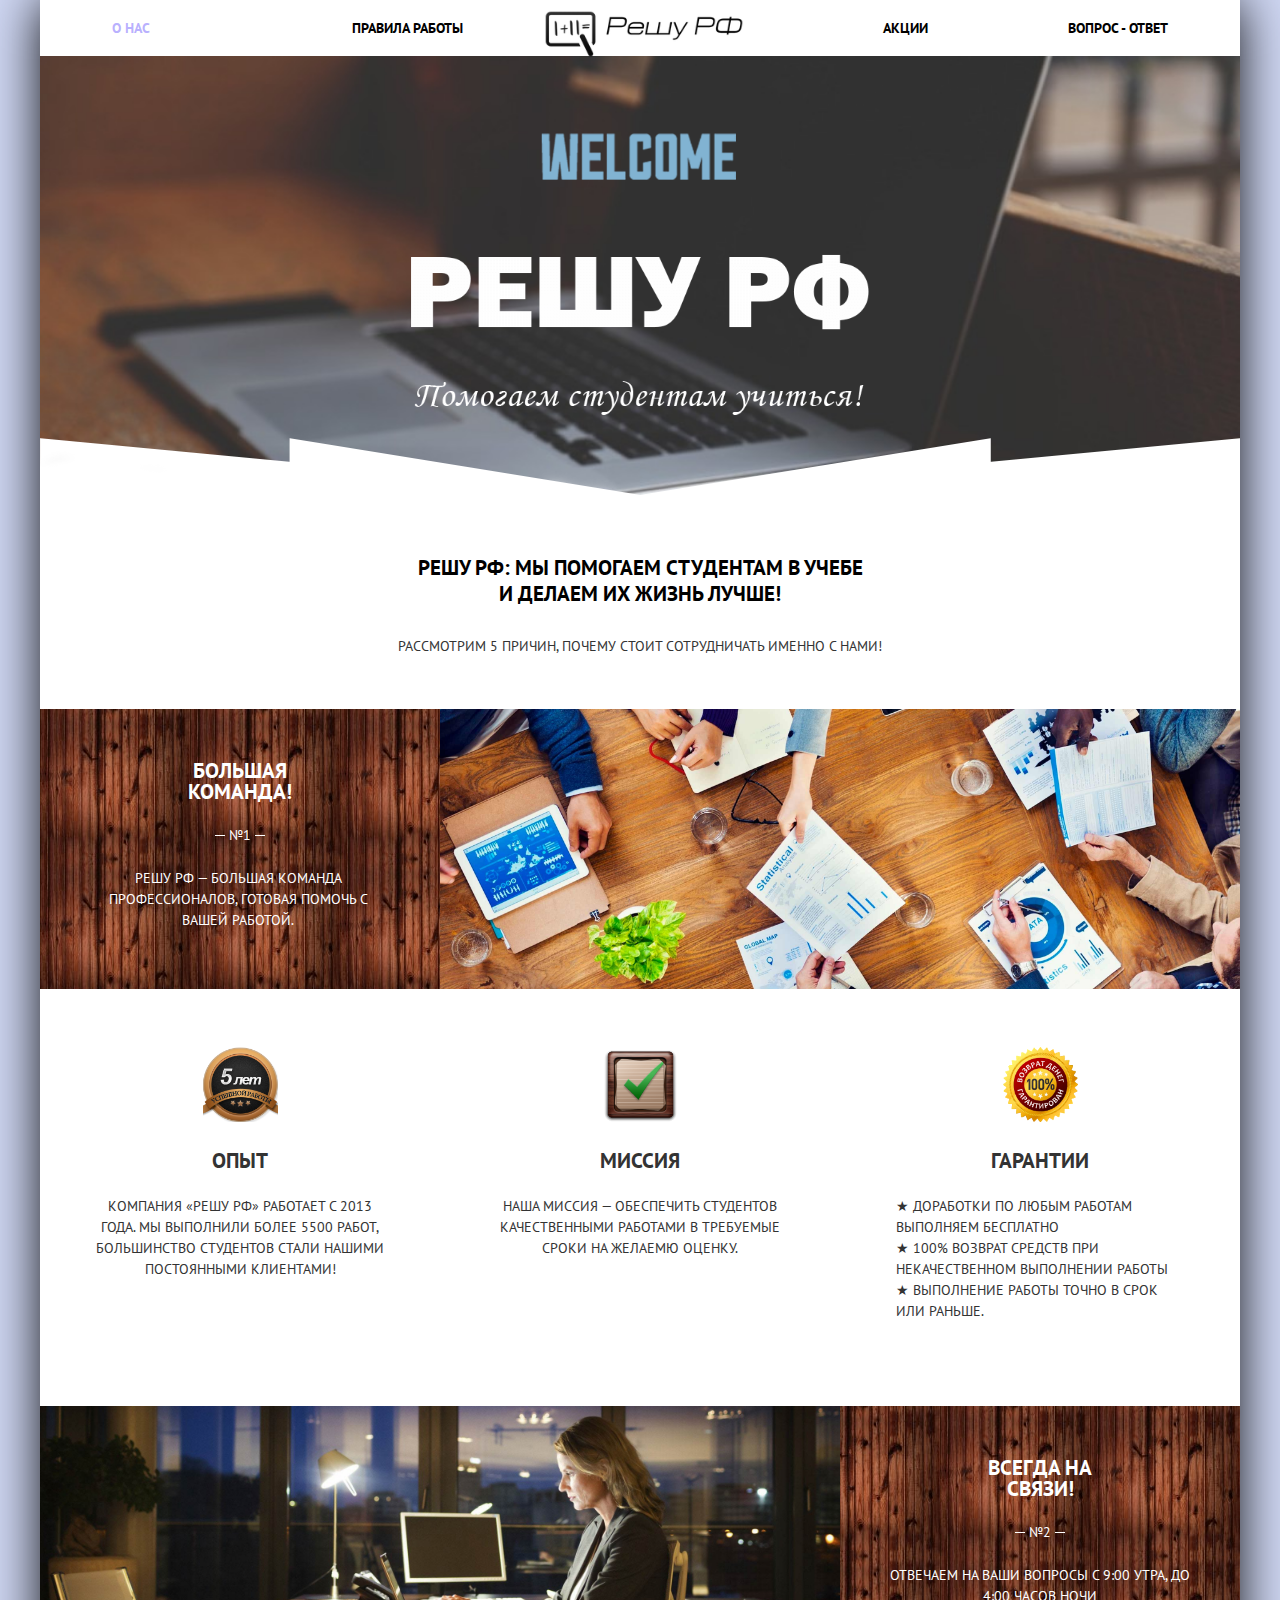
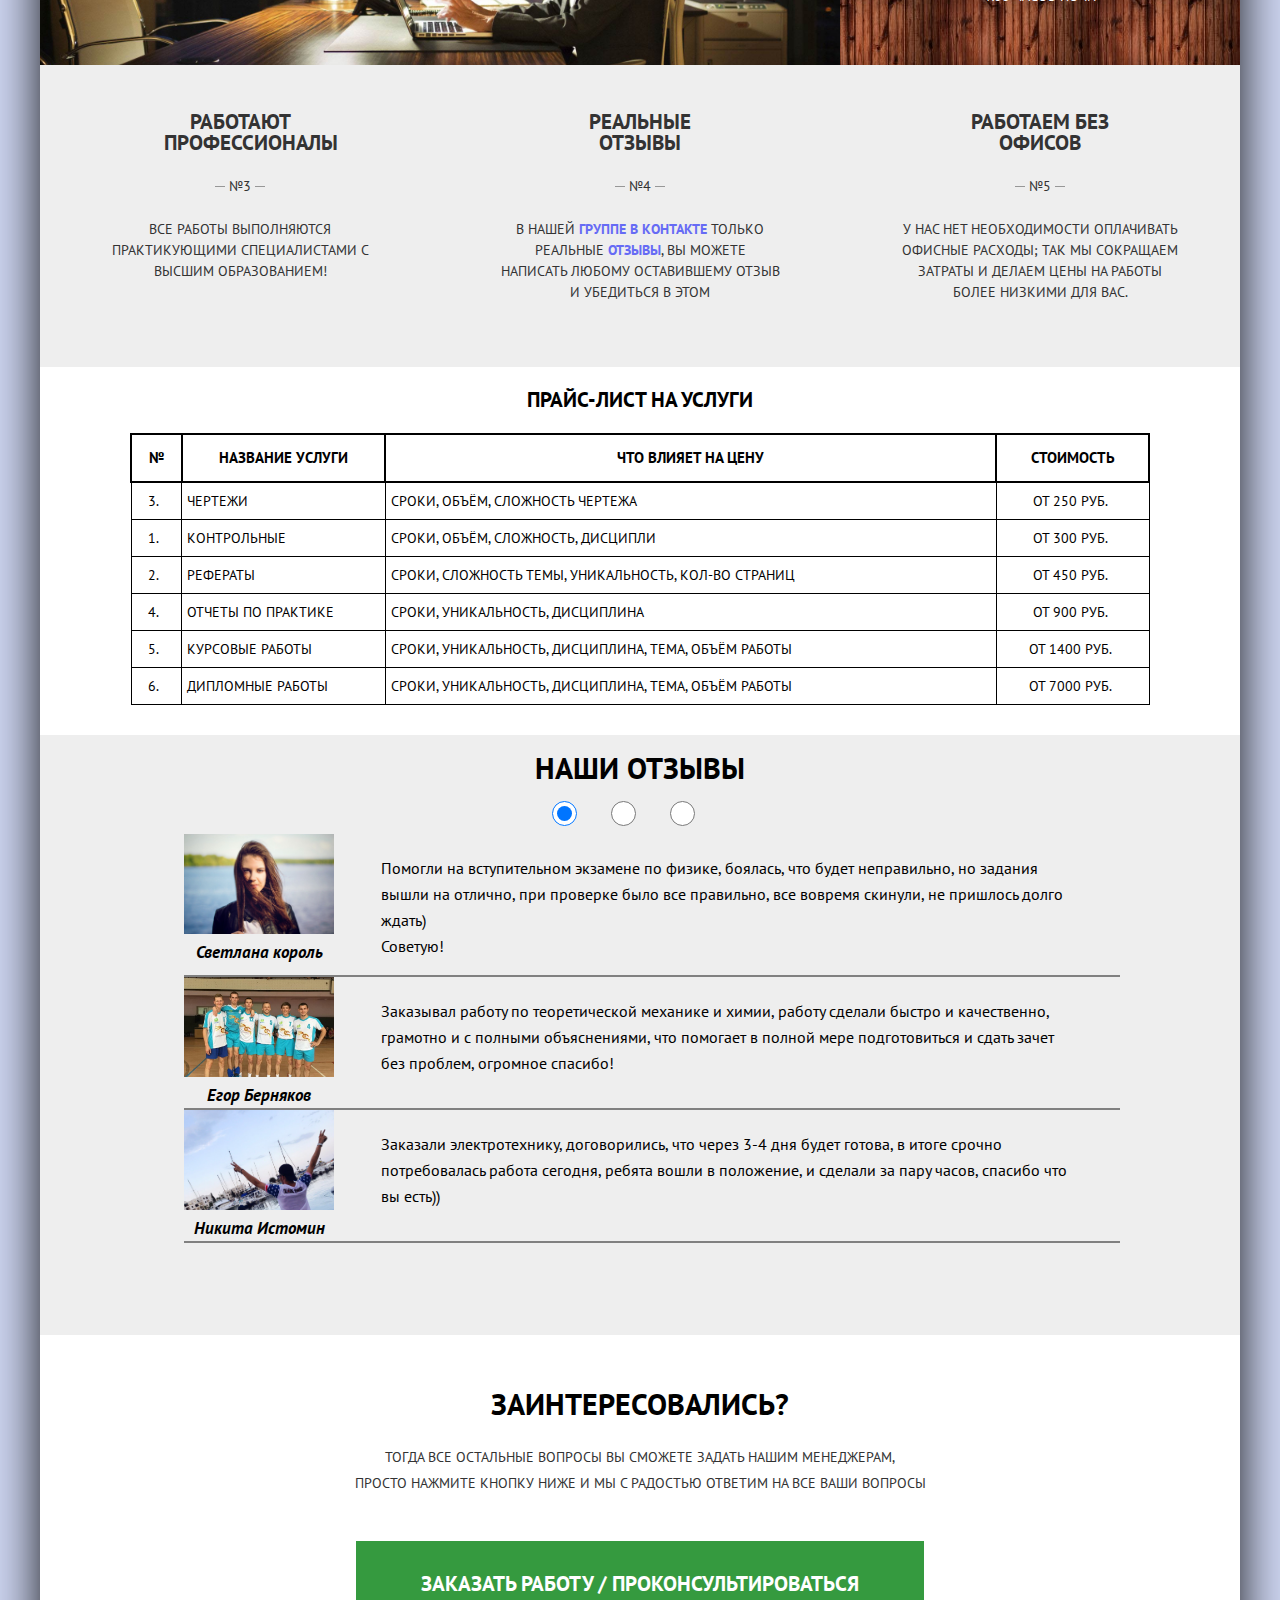
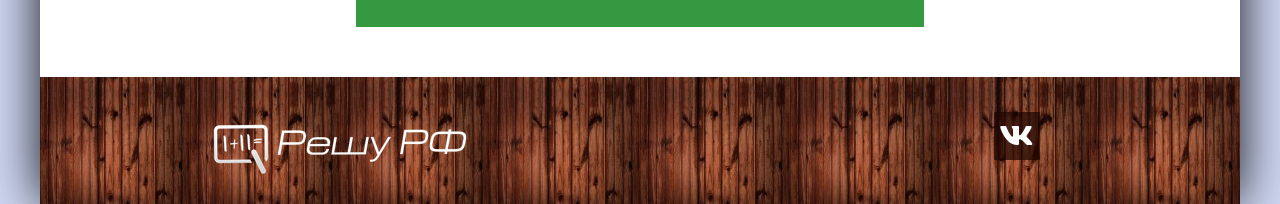
==== index.html @ e9c898ef "reshurf" ====
<!DOCTYPE html>
<html lang="ru">
  <head>
    <meta charset="utf-8">
    <meta property = "og:image" content = "img/logo-site.jpg">
   	<meta property="og:image:width" content="55">
	<meta property="og:image:height" content="50">
    <title>Решу РФ</title>
    <link href="https://fonts.googleapis.com/css?family=PT+Sans:400,700&amp;subset=cyrillic" rel="stylesheet">
    <link rel="stylesheet" href="css/normalize.css">
    <link rel="stylesheet" href="css/style_min.css">
  </head>
  <body>
    <div class="container">
      <header class="main-header">
        <nav class="main-nav">
          <ul class="site-nav">
            <li><a class="actived">О нас</a></li>
            <li><a href="rules.html">Правила работы</a></li>
            <li><a href="stock.html">Акции</a></li>
            <li><a href="faq.html">Вопрос - ответ</a></li>
          </ul>
          <div class="main-header-logo">
            <a>
              <img src="img/logo-header.png" width="200" height="150" alt="Логотип «Решу РФ»">
            </a>
          </div>
        </nav>
      </header>
      <main>
        <section class="reshu">
          <img src="img/welcome.png" width="458" height="350" alt="ReshuRF" >
        </section>
        <h1>Решу РФ: мы помогаем студентам в учебе<br>
           и делаем их жизнь лучше!</h1>
        <p class="reasons">Рассмотрим 5 причин, почему стоит сотрудничать именно с нами!</p>
        <section class='reason-reshu'>
          <h2 class="visually-hidden">Факты о Седоне</h2>
          <ul class="reason-list">
            <li class="reason-image">
              <div class="reason-blue reason-blue-one">
                <h3>Большая команда!</h3>
                <div class="reason-item-number reason-white-number">
                  <p>№1</p>
                </div>
                <p>Решу РФ &#8212; большая команда профессионалов, готовая помочь с Вашей работой.</p>
              </div>
              <div class="reason-one-image">
              </div>
            </li>
            <li class="reason-image">
              <div class="reason-two-image">
              </div>
              <div class="reason-blue reason-blue-two">
                <h3>Всегда на связи!</h3>
                <div class="reason-item-number reason-white-number">
                  <p>№2</p>
                </div>
                <p>Отвечаем на ваши вопросы с 9:00 утра, до 4:00 часов ночи</p>
              </div>
            </li>
            <li class="reason-item">
              <h3>Работают профессионалы</h3>
              <div class="reason-item-number">
                <p>№3</p>
              </div>
              <p>Все работы выполняются практикующими специалистами с высшим образованием!</p>
            </li>
            <li class="reason-item">
              <h3>Реальные отзывы</h3>
              <div class="reason-item-number">
                <p>№4</p>
              </div>
              <p>В нашей <a class="reason-for-vk" href="https://vk.com/reshu_rf" target="_blank">группе в контакте</a> только реальные <a class="reason-for-vk" href="https://vk.com/topic-90229552_32542431?offset=80" target="_blank">отзывы</a>, вы можете написать любому оставившему отзыв и убедиться в этом</p>
            </li>
            <li class="reason-item">
              <h3>Работаем без офисов</h3>
              <div class="reason-item-number">
                <p>№5</p>
              </div>
              <p>У нас нет необходимости оплачивать офисные расходы; так мы сокращаем затраты и делаем цены на работы более низкими для вас.</p>
            </li>
            <li class="features-item">
              <ul class="features-list">
                <li class="feature-item reshu-experience">
                  <h3>Опыт</h3>
                  <p>Компания «Решу РФ» работает с 2013 года. Мы выполнили более 5500 работ, большинство студентов стали нашими постоянными клиентами!</p>
                </li>
                <li class="feature-item reshu-mission">
                  <h3>Миссия</h3>
                  <p>Наша миссия &#8212; обеспечить студентов качественными работами в требуемые сроки на желаемю оценку.</p>
                </li>
                <li class="feature-item reshu-safeguard">
                  <h3>Гарантии</h3>
                  <p>★ Доработки по любым работам выполняем бесплатно<br>
                     ★ 100% возврат средств при некачественном выполнении работы<br>
                     ★ Выполнение работы точно в срок или раньше.<br>
                 </p>
                </li>
              </ul>
            </li>
          </ul>
        </section>
        <section class="price">
          <h2 class="price-title">Прайс-лист на услуги</h2>
        <table class="price-list">
          <tr>
            <th class="price-number">№</th>
            <th class="price-name">Название услуги</th>
            <th class="price-master">Что влияет на цену</th>
            <th class="price-cost">Стоимость</th>
          </tr>
          <tr>
            <td class="price-number">3.</td>
            <td class="price-name">Чертежи</td>
            <td class="price-master">Сроки, объём, сложность чертежа</td>
            <td class="price-cost">от 250 руб.</td>
          </tr>
          <tr>
            <td class="price-number">1.</td>
            <td class="price-name">Контрольные</td>
            <td class="price-master">Сроки, объём, сложность, дисципли</td>
            <td class="price-cost">от 300 руб.</td>
          </tr>
          <tr>
            <td class="price-number">2.</td>
            <td class="price-name">Рефераты</td>
            <td class="price-master">Сроки, сложность темы, уникальность, кол-во страниц</td>
            <td class="price-cost">от 450 руб.</td>
          </tr>
          <tr>
            <td class="price-number">4.</td>
            <td class="price-name">Отчеты по практике</td>
            <td class="price-master">Сроки, уникальность, дисциплина</td>
            <td class="price-cost">от 900 руб.</td>
          </tr>
          <tr>
            <td class="price-number">5.</td>
            <td class="price-name">Курсовые работы</td>
            <td class="price-master">Сроки, уникальность, дисциплина, тема, объём работы</td>
            <td class="price-cost">от 1400 руб.</td>
          </tr>
          <tr>
            <td class="price-number">6.</td>
            <td class="price-name">Дипломные работы</td>
            <td class="price-master">Сроки, уникальность, дисциплина, тема, объём работы</td>
            <td class="price-cost">от 7000 руб.</td>
          </tr>
        </table>  
        </section>
        <section class="comments">
          <h2>Наши отзывы</h2>
          <div class="comments-container">
            <input type="radio" name="slide-comments" id="first-comment" value="" checked>
            <input type="radio" name="slide-comments" id="second-comment" value="">
            <input type="radio" name="slide-comments" id="therd-comment" value="">
            <div class="comments-slide first-comment" >
              <div class="comments-row">
                <div class="comments-photo">
                  <div class="photo svetlana-photo"></div>
                  <p>Светлана король</p>
                </div>
                <div class="comments-text">
                  <p>Помогли на вступительном экзамене по физике, боялась, что будет неправильно, но задания вышли на отлично, при проверке было все правильно, все вовремя скинули, не пришлось долго ждать) <br>
                  Советую!
                  </p>
                </div>
              </div>
              <div class="comments-row">
                <div class="comments-photo">
                  <div class="photo bernyakov-photo"></div>
                  <p>Егор Берняков</p>
                </div>
                <div class="comments-text">
                  <p>Заказывал работу по теоретической механике и химии, работу сделали быстро и качественно, грамотно и с полными объяснениями, что помогает в полной мере подготовиться и сдать зачет без проблем, огромное спасибо!
                  </p>
                </div>
              </div>
              <div class="comments-row">
                <div class="comments-photo">
                  <div class="photo istomin-photo"></div>
                  <p>Никита Истомин</p>
                </div>
                <div class="comments-text">
                  <p>Заказали электротехнику, договорились, что через 3-4 дня будет готова, в итоге срочно потребовалась работа сегодня, ребята вошли в положение, и сделали за пару часов, спасибо что вы есть))</p>
                </div>
              </div>
            </div>

            <div class="comments-slide second-comment" >
              <div class="comments-row">
                <div class="comments-photo">
                  <div class="photo makedonskaya-photo"></div>
                  <p>Анастасия Македонская</p>
                </div>
                <div class="comments-text">
                  <p>Заказывала контрольную по интегралам. Сделали всё правильно. Работу выполнят отлично!</p>
                </div>
              </div>
              <div class="comments-row">
                <div class="comments-photo">
                  <div class="photo muhin-photo"></div>
                  <p>Леонид Мухин</p>
                </div>
                <div class="comments-text">
                  <p>Очень помогли с сессией и онлайн экзаменами, на следущей сессии снова обращусь, ребята вы лучшие😉</p>
                </div>
              </div>
              <div class="comments-row">
                <div class="comments-photo">
                  <div class="photo kotov-photo"></div>
                  <p>Паша Котов</p>
                </div>
                <div class="comments-text">
                  <p>Заказывал кучу контрольных по разным дисциплинам, все отлично, по срокам уложились, правда в одной из работ была одна не точность, но сразу после обращения была исправлена! Спасибо большое ребятам! Скоро к вам с новой порцией к/р😊
                  </p>
                </div>
              </div>
            </div>
          
            <div class="comments-slide therd-comment" >
              <div class="comments-row">
                <div class="comments-photo">
                  <div class="photo bazenova-photo"></div>
                  <p>Катерина Баженова</p>
                </div>
                <div class="comments-text">
                  <p>Заказывала работы несколько раз, всегда отвечали быстро, все объясняли. Работы выполнены качественно, быстро, если были какие-то мелкие недочеты, то быстро все исправляли! Буду обращаться еще!</p>
                </div>
              </div>
              <div class="comments-row">
                <div class="comments-photo">
                  <div class="photo konovskoy-photo"></div>
                  <p>Иван Коновской</p>
                </div>
                <div class="comments-text">
                  <p>Заказывал работы по органической химии и теоритической механике, сделали всё быстро и качественно. Сдал без проблем. По химии работу сделали даже быстрее срока за что отдельное спасибо) Сейчас снова обращаюсь сюда)</p>
                </div>
              </div>
              <div class="comments-row">
                <div class="comments-photo">
                  <div class="photo semenenko-photo"></div>
                  <p>Анатолий Семененко</p>
                </div>
                <div class="comments-text">
                  <p>Ни один раз заказывали работы, сроки выполнения и качество работ на высоте!</p>
                </div>
             </div>
            </div>
          </div>
        </section>
        <section class="booking">
          <h2 class="visually-hidden">Задать вопрос менеджеру</h2>
          <h3>Заинтересовались?</h3>
          <p>Тогда все остальные вопросы вы сможете задать нашим менеджерам,<br>
           Просто нажмите кнопку ниже и мы с радостью ответим на все Ваши вопросы</p>
           <div class="booking-button">
            <a href="https://vk.com/im?media=&sel=277939714" class="button button-write-admin" type="button" name="button-visible-form" target="_blank">Заказать работу / Проконсультироваться</a>
           </div>
        </section>
      </main>
      <footer class="main-footer">
        <div class="logo-reshu">
          <a href="#">
              <img src="img/logo-footer.png">
          </a>
        </div>
        <div class="footer-social">
          <div class="social-icon">
            <ul class="social-list">
              <li>
                <a class="social-button" href="https://vk.com/reshu_rf" target="_blank"><span class="visually-hidden">Twitter</span> <svg xmlns="http://www.w3.org/2000/svg" width="34" height="19" viewBox="0 0 34 19" class=""><path fill="#FFF" fill-rule="evenodd" d="M31.5584982,1.28655527 C31.7808894,0.544942969 31.5584984,0 30.500061,0 L27.000061,0 C26.1101263,0 25.6998536,0.470750876 25.4773391,0.989848628 C25.4773391,0.989848628 23.6974695,5.32823432 21.1760494,8.14629935 C20.3603068,8.96204202 19.9894697,9.2215909 19.5445024,9.2215909 C19.3220495,9.2215909 18.9883086,8.96204202 18.9883086,8.22049144 L18.9883086,1.28655527 C18.9883086,0.396620508 18.7417351,0 18.000061,0 L12.500061,0 C11.943929,0 11.6094667,0.413039057 11.6094667,0.804491844 C11.6094667,1.64813371 12.8701151,1.84268735 13.000061,4.21584672 L13.000061,9.36997508 C13.000061,10.5 12.7959847,10.7048772 12.3510173,10.7048772 C11.1644994,10.7048772 8.27829116,6.34711025 6.56650306,1.36068564 C6.23103383,0.391497427 5.89456337,0 5.00006104,0 L1.50006104,0 C0.500061035,0 0.300048828,0.470750876 0.300048828,0.989848628 C0.300048828,1.91687944 1.48662852,6.514814 5.82495248,12.5959115 C8.71714788,16.7488169 12.7920612,19 16.500061,19 C18.7248362,19 19.000061,18.5 19.000061,17.6387517 L19.000061,14.5 C19.000061,13.5 19.2108231,13.3004277 19.9153394,13.3004277 C20.4344371,13.3004277 21.3243719,13.5599766 23.4008863,15.5622989 C25.773984,17.9353966 26.1652206,19 27.500061,19 L31.000061,19 C32.000061,19 32.500061,18.5 32.2116188,17.513278 C31.8959765,16.5298527 30.7629505,15.1030336 29.259531,13.4116541 C28.4437266,12.447589 27.2201126,11.4093935 26.8492755,10.8901723 C26.3301778,10.2228138 26.4785003,9.92610716 26.8492755,9.33287904 C26.8492755,9.33287904 31.1135309,3.32591196 31.5584982,1.28655527 Z"/></svg></a>
              </li>
            </ul>
          </div>
        </div>
      </footer>
    </div>
  </body>
</html>
---- css/style_min.css ----
body{margin:0;padding:0;font-family:"PT Sans",Arial,sans-serif;font-size:14px;line-height:26px;font-weight:400;color:#000;text-transform:uppercase;background-color:#cfd7f3}.container{position:relative;max-width:1200px;min-width:768px;margin:0 auto;background-color:#fff;-webkit-box-shadow:0 0 20px -3px #000101;box-shadow:0 0 50px -2px #000101}a{text-decoration:none}img{max-width:100%;height:auto}svg{fill:currentColor}.visually-hidden:not(:focus):not(:active),input[type=checkbox].visually-hidden,input[type=radio].visually-hidden{position:absolute;width:1px;height:1px;margin:-1px;border:0;padding:0;white-space:nowrap;-webkit-clip-path:inset(100%);clip-path:inset(100%);clip:rect(0 0 0 0);overflow:hidden}.button{font:inherit;text-align:center;color:#fff;font-weight:700;text-transform:uppercase;cursor:pointer;border:0}.stock-buttons{padding:0;margin:0 auto;width:150px}.button-conditions{width:100%;padding:5px 0;margin:0 auto 10px;background-color:#766357}.button-conditions:hover{background-color:#604e43}.button-conditions:active{background-color:#503e33;color:rgba(255,255,255,.3)}.conditions-stock{width:100%;min-height:200px;-webkit-transform-origin:0% 0%;-ms-transform-origin:0% 0%;transform-origin:0% 0%;-webkit-transition:-webkit-transform .5s;-o-transition:transform .5s;transition:transform .5s;transition:transform .5s,-webkit-transform .5s}.hidden-conditions{-webkit-transform:rotateX(90deg);transform:rotateX(90deg)}.button-find,.button-write-admin{width:458px;height:58px;font-size:21px;line-height:26px;background-color:#81b3d2}.button-write-admin{position:absolute;bottom:0;left:0;right:0;margin:0 auto;background-color:#359a3f;width:100%;height:100%;padding:30px;-webkit-box-sizing:border-box;box-sizing:border-box}.button-write-admin:hover{background-color:#157b1c}.button-write-admin:active{background-color:#38632c;color:rgba(255,255,255,.3)}.button-booking:hover{background-color:#604e43}.button-booking:active{background-color:#503e33;color:rgba(255,255,255,.3)}.button-find:hover,.button-more:hover{background-color:#669ec0}.button-find:active,.button-more:active{background-color:#5496bd;color:rgba(255,255,255,.3)}.main-nav{position:relative;width:100%;height:56px;font-size:14px;color:#000;line-height:26px;vertical-align:center}.site-nav{display:-webkit-box;display:-ms-flexbox;display:flex;-webkit-box-pack:start;-ms-flex-pack:start;justify-content:flex-start;margin:0;padding:15px 0;list-style:none}.site-nav li{width:20%;margin:0;padding:0}.site-nav li:nth-child(1),.site-nav li:nth-child(2){text-align:left}.site-nav li:nth-child(1){margin-left:6%}.site-nav li:nth-child(2){margin-right:8%}.site-nav li:nth-child(3),.site-nav li:nth-child(4){text-align:right}.main-header-logo{width:210px;height:50px;position:absolute;top:0;left:42%;z-index:1;padding-top:10px}.site-nav a{font-weight:700;color:#000}.site-nav a:hover{color:#81b3d2}.site-nav a:active{color:rgba(0,0,0,.3)}.site-nav .actived{color:rgba(154,142,254,.7)}.reshu,.reshu:after{background-repeat:no-repeat}.reshu{padding-top:77px;padding-bottom:72px;background-color:#8f827f;-webkit-box-sizing:border-box;box-sizing:border-box;background-image:url(../img/bg-reshu5.jpg);background-size:cover;position:relative}.reshu:after{content:"";position:absolute;bottom:0;left:0;width:100%;height:57px;background-image:url(../img/bg-reshu-decor.png);background-size:100% 100%}.reasons,.reshu,h1{text-align:center}h1{margin-top:60px;font-size:21px;font-weight:700;margin-bottom:26px}.reasons{color:#333;margin-bottom:-8px}.reason-list{list-style:none}.features-list,.rating-star,.sorting,.stock-list{list-style:none;margin:0;padding:0}.reason-image,.reason-list{display:-webkit-box;display:-ms-flexbox;display:flex}.reason-list{margin:58px 0 0;padding:0;-ms-flex-wrap:wrap;flex-wrap:wrap}.reason-image{color:#fff;background-color:#81b3d2;background-image:url(../img/bg-reason.jpg);background-repeat:repeat;width:100%;min-height:258px}.reason-item{width:33.333333%;background-color:#eee;padding-top:25px;padding-bottom:50px;-webkit-box-sizing:border-box;box-sizing:border-box}.reason-item-number{position:relative;width:50px;margin:0 auto 20px;padding:0}.reason-item-number p{padding:2px 0;margin:0}.reason-for-vk{font-weight:700;color:#666bf5}.reason-for-vk:hover{color:#00bcf5}.reason-for-vk:active{color:#0236ab}.reason-item-number p::after,.reason-item-number p::before{content:"";position:absolute;top:50%;height:1px;width:10px;background-color:#979797}.reason-item-number p::before{left:0}.reason-item-number p::after{right:0}.reason-white-number p::after,.reason-white-number p::before{background-color:#fff}.reason-item h3{margin-left:31%;margin-right:31%}.reason-item p{margin-left:15%;margin-right:15%}.reason-one-image{background-image:url(../img/special.jpg);background-repeat:no-repeat;background-size:cover;margin:0;padding:0;width:66.66666%}.reason-blue{line-height:21px;text-align:center;width:33.333333%;padding-top:30px;padding-bottom:58px;-webkit-box-sizing:border-box;box-sizing:border-box}.reason-blue-one h3,.reason-blue-two h3{font-size:21px;font-weight:700;margin-left:31%;margin-right:31%}.reason-blue-one p{margin:0 14% 0 13%}.reason-blue-two p{margin:0 12%}.reason-two-image{background-image:url(../img/chat.jpg);background-repeat:no-repeat;background-size:cover;margin:0;padding:0;width:66.666666%}.reason-list li:not(:nth-child(1)){-webkit-box-ordinal-group:3;-ms-flex-order:2;order:2}.reason-list li:nth-child(6){-webkit-box-ordinal-group:2;-ms-flex-order:1;order:1}.features-list{display:-webkit-box;display:-ms-flexbox;display:flex}.feature-item{position:relative;width:33.333333%;padding-top:140px;padding-bottom:70px;-webkit-box-sizing:border-box;box-sizing:border-box}.feature-item h3{margin-bottom:25px}.feature-item p{margin-left:14%;margin-right:14%}.reshu-safeguard p{text-align:left}.feature-item::before{content:"";position:absolute;top:58px;left:0;right:0;margin:0 auto;width:75px;height:75px;background-repeat:no-repeat}.feature-item.reshu-experience::before{background-image:url(../img/icon-experience.png);background-size:cover;background-position:top center}.feature-item.reshu-mission::before,.feature-item.reshu-safeguard::before{background-image:url(../img/icon-mission.png);background-size:cover;background-position:top center}.feature-item.reshu-safeguard::before{background-image:url(../img/icon-safeguard.png)}.features-item{width:100%}.features-item,.reason-item{color:#333;text-align:center;line-height:21px}.stock-info p{color:#333;line-height:21px}.features-item h3,.reason-item h3{font-size:21px;font-weight:700}.price{-webkit-box-sizing:border-box;box-sizing:border-box;width:100%;margin:0;padding:0 0 30px}.price-title{text-align:center;margin:0;padding:20px 0}.price-list{margin:0 auto;border-collapse:collapse;width:85%}.price-list th{border:2px solid #000;text-align:center;font-size:15px;padding:10px}.price-list td{border:1px solid #000;padding:5px 10px 5px 5px}.price-list .price-number{width:5%;text-align:center}.price-list .price-name{width:20%}.price-list .price-master{width:60%}.price-list .price-cost{width:15%;text-align:center}.comments{padding:0 6%;position:relative;min-height:600px;background-color:#eee}.comments .comments-slide{position:absolute;width:78%;left:12%;display:none}input#coursework:checked~.rules-bg .coursework,input#first-comment:checked~.first-comment,input#online-work:checked~.rules-bg .online-work,input#second-comment:checked~.second-comment,input#slide-all-rules:checked~.rules-bg .all-rules,input#therd-comment:checked~.therd-comment{display:block}.comments-row{display:-webkit-box;display:-ms-flexbox;display:flex;width:100%;border-bottom:2px solid gray}.comments h2{text-align:center;font-size:30px;margin:0;padding:20px 0}.comments input{text-align:center;width:25px;height:25px;margin-right:30px;background-color:#00f}.comments-container{padding:0 440px}.comments-photo{width:150px}.comments .photo{width:150px;height:100px;background-size:contain;background-repeat:no-repeat}.svetlana-photo{background-image:url(../img/ava_svetlana.jpg)}.comments .bernyakov-photo{background-image:url(../img/ava_bernyakov.jpg);background-size:cover}.comments .istomin-photo{background-image:url(../img/ava_istomin.jpg);background-size:cover}.comments .muhin-photo{background-image:url(../img/ava_muhin.jpg);background-size:cover}.comments .makedonskaya-photo{background-image:url(../img/ava_makedonskaya.jpg)}.comments .kotov-photo{background-image:url(../img/ava_kotov.jpg)}.comments .bazenova-photo{background-image:url(../img/ava_bazenova.jpg);background-size:cover}.comments .konovskoy-photo{background-image:url(../img/ava_konovskoy.jpg);background-size:cover}.comments .semenenko-photo{background-image:url(../img/ava_semenenko.jpg);background-size:cover}.booking h3,.comments-photo p{margin:0;font-weight:700;text-align:center}.comments-photo p{padding-top:5px;font-style:italic;text-transform:none;font-size:17px}.comments-text{padding:5px 5% 0;font-size:16px;text-transform:none}.booking{padding-top:51px;margin-bottom:50px;-webkit-box-sizing:border-box;box-sizing:border-box}.booking-button{position:relative;display:block;margin:0 auto;width:568px;height:86px}.booking h3{font-size:30px;line-height:36px}.booking p{color:#333;text-align:center;margin-top:22px;margin-bottom:45px}.bg-rules{color:#fff;min-height:215px;padding-top:70px;background-color:#414a51;background-image:url(../img/rules.jpg);background-repeat:no-repeat;background-size:100% 160%;-webkit-box-sizing:border-box;box-sizing:border-box}.rules{width:100%;min-height:550px;padding-top:20px;text-align:center}.rules>input{display:none}.rules>input+label{display:inline-block;border-radius:8px;padding:5px 20px;font-size:20px;background:rgba(220,220,220,.8);color:#000;cursor:pointer;position:relative;margin:0 7% 0 auto;-webkit-transition:background .8s ease-out 0s;-o-transition:background .8s ease-out 0s;transition:background .8s ease-out 0s}.rules>input+label:hover{background:rgba(250,250,250,.8);color:#000}.rules>input:checked+label{background:rgba(90,90,90,.8);color:#fff}.rules>input+label:nth-child(6){margin-right:0}.rules-bg{position:relative;width:100%;min-height:550px;padding-top:20px;background-image:url(../img/rules-text-bg.jpg);background-repeat:no-repeat;background-size:cover;background-color:#c9bb8c;margin-top:50px;text-transform:none}.bg-stock h2,.rules-bg>div{text-align:left;font-weight:700;color:#000}.rules-bg>div{position:absolute;padding-left:20px;top:50px;left:0;right:0;bottom:0;display:none;font-size:17px}.bg-stock,.stock-list{-webkit-box-sizing:border-box;box-sizing:border-box}.bg-stock{color:#fff;min-height:215px;padding-top:80px;background-color:#414a51;background-image:url(../img/bg-stock.jpg);background-repeat:no-repeat;background-size:cover}.bg-stock h2{margin:0;padding:0 0 0 5%;font-style:italic;font-size:80px}.stock-list{-ms-flex-wrap:wrap;flex-wrap:wrap}.stock-list li{width:100%;padding:0 6%}.stock-item,.stock-list{display:-webkit-box;display:-ms-flexbox;display:flex}.stock-list>li{border-top:1px solid #e5e5e5;padding-top:25px;padding-bottom:25px;-webkit-box-sizing:border-box;box-sizing:border-box}.stock-list>li:last-child{border-bottom:1px solid #e5e5e5}.stock-image{margin-top:10px;width:160px;height:145px}.stock-info{display:-webkit-box;display:-ms-flexbox;display:flex;-webkit-box-orient:vertical;-webkit-box-direction:normal;-ms-flex-direction:column;flex-direction:column;margin-left:10px;height:auto;-webkit-box-flex:1;-ms-flex-positive:1;flex-grow:1}.stock-info h2{margin:10px 0 0;padding:0;font-style:italic}.stock-info p{margin-top:6px;display:inline-block;vertical-align:middle;text-align:left;font-size:13px}.stock-details{width:43%}.stock-details ol{font-size:13px;text-transform:none;background:#efefef;-webkit-box-shadow:inset 3px 3px 10px #7d8e8f;box-shadow:inset 3px 3px 10px #7d8e8f;padding:0 20px}.conditions-stock li{padding:0}.conditions-stock-hide{display:none}.stock-info{display:inline-block;vertical-align:middle;width:100px;margin-right:14px}.stock-list .img-friend{background-image:url(../img/friends.jpg);background-repeat:no-repeat;background-size:cover}.bg-faq,.stock-list .img-opt,.stock-list .img-repost{background-image:url(../img/opt.jpg);background-repeat:no-repeat;background-size:cover}.bg-faq,.stock-list .img-repost{background-image:url(../img/repost.png)}.bg-faq{color:#fff;min-height:215px;padding-top:80px;background-color:#414a51;background-image:url(../img/faq.jpg);background-size:100% 130%;-webkit-box-sizing:border-box;box-sizing:border-box}.faq{padding:0 10%;min-height:400px}.faq h2{text-align:center;font-size:30px;padding:25px 0}.faq-checkbox,.faq-checkbox+label~div{display:none}.faq-checkbox+label{border-bottom:1px dotted #b9b1fe;padding:0;color:#000;cursor:pointer;display:inline-block}.faq-checkbox:checked+label{color:#7b7e86;border-bottom:0}.faq-checkbox:checked+label+div{display:block;background:#efefef;-webkit-box-shadow:inset 3px 3px 10px #7d8e8f;box-shadow:inset 3px 3px 10px #7d8e8f;padding:10px 0;margin-bottom:20px}.faq-answer{text-transform:none}.faq label:last-of-type{margin-bottom:15px}.faq-answer p{padding:0 2%}.faq-answer a{color:#5515f1;font-style:italic}.faq-answer a:hover{border-bottom:1px dashed #5538ca}.faq-answer dl{padding:0 5%}.main-footer{display:-webkit-box;display:-ms-flexbox;display:flex;background-image:url(../img/bg-reason.jpg);background-repeat:repeat;background-color:#776458;-webkit-box-pack:justify;-ms-flex-pack:justify;justify-content:space-around;height:127px;-webkit-box-sizing:border-box;box-sizing:border-box}.logo-reshu{width:33.3333333%;padding-top:45px;font-size:21px;color:#000;font-weight:700;text-align:center}.footer-social{width:33.333333%;text-align:center;-webkit-box-sizing:border-box;box-sizing:border-box}.footer-social ul,.social-button{display:-webkit-box;display:-ms-flexbox;display:flex}.footer-social ul{margin:0 auto;padding:0;-ms-flex-wrap:wrap;flex-wrap:wrap;-webkit-box-pack:justify;-ms-flex-pack:justify;justify-content:space-between;width:200px}.main-footer .social-list{list-style:none;text-align:center;margin-top:35px;-webkit-box-pack:end;-ms-flex-pack:end;justify-content:flex-end}.social-button{-webkit-box-align:center;-ms-flex-align:center;align-items:center;-webkit-box-pack:center;-ms-flex-pack:center;justify-content:center;width:46px;height:48px;background-color:rgba(28,4,0,.7)}.social-button:focus,.social-button:hover{background-color:#669ec0}.social-button:active{background-color:#5496bd}.social-button:active path{fill:#88b6d1}.social-list a{color:#000}
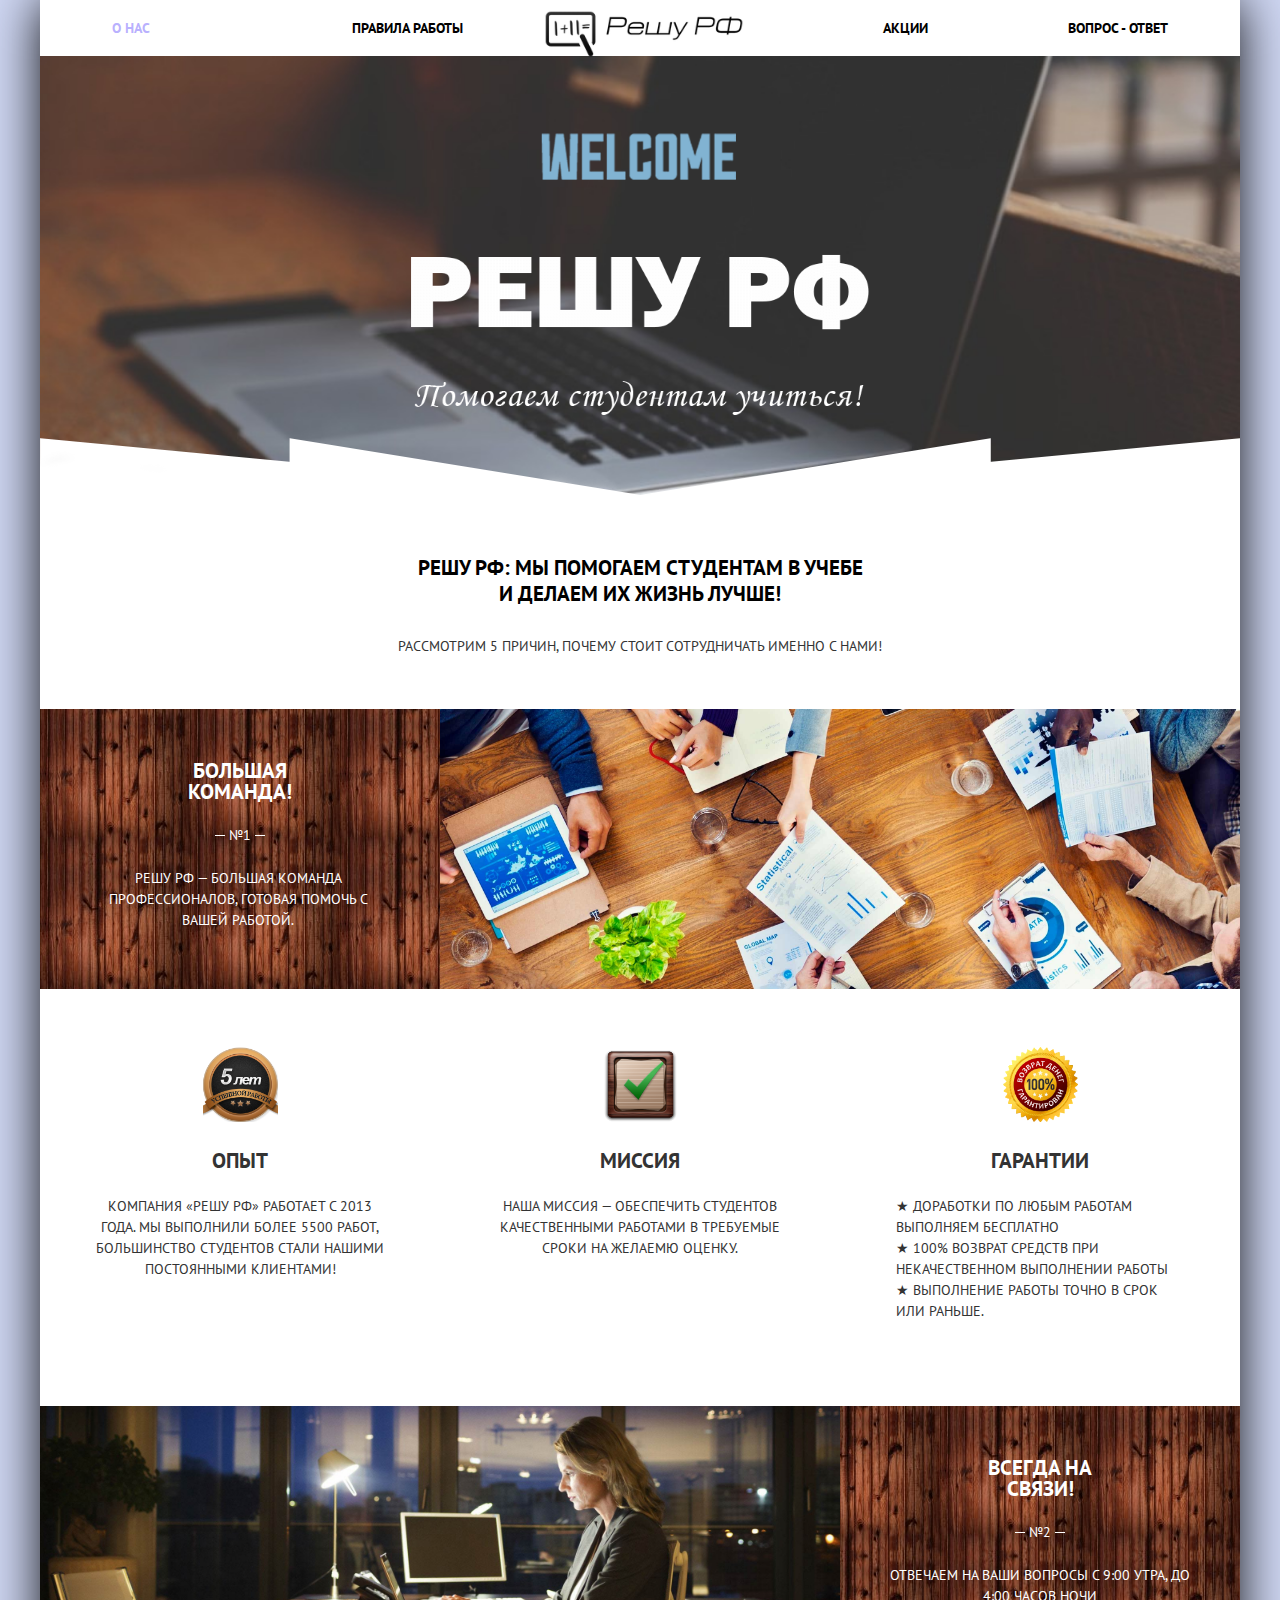
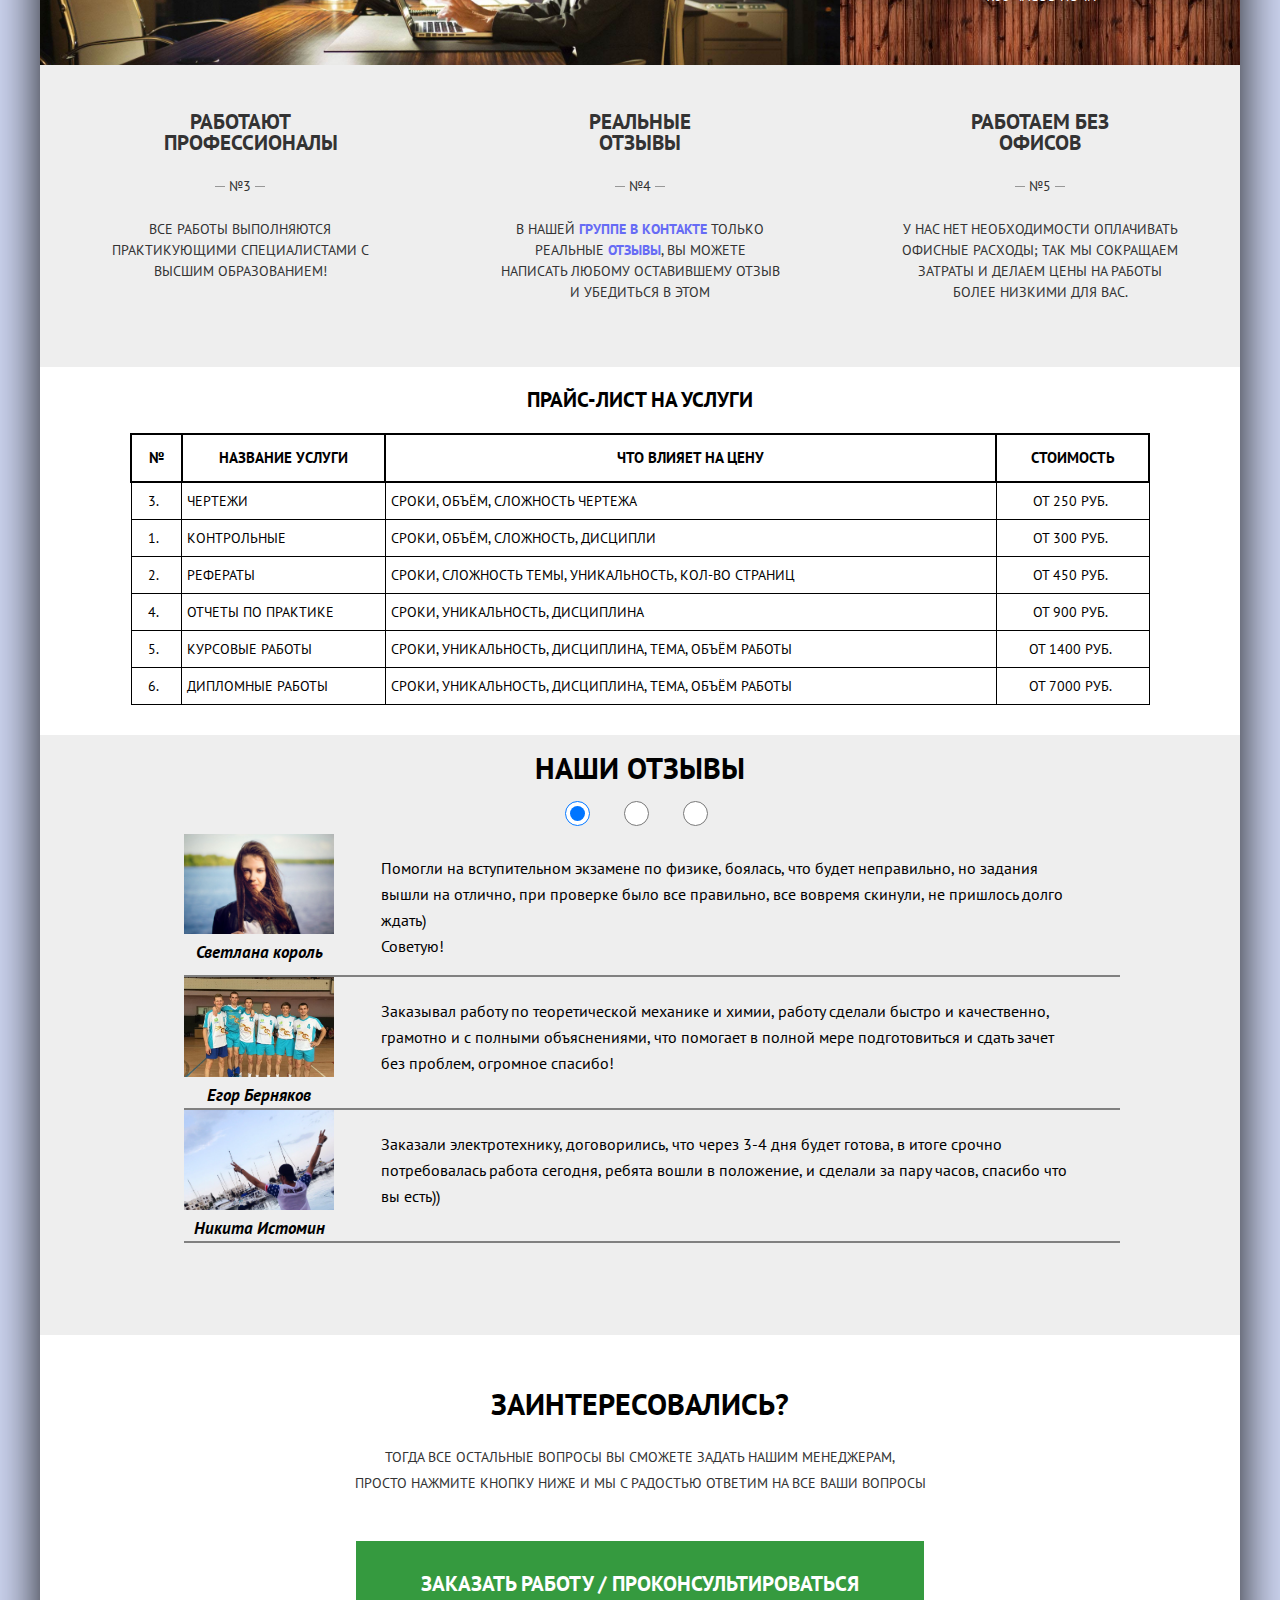
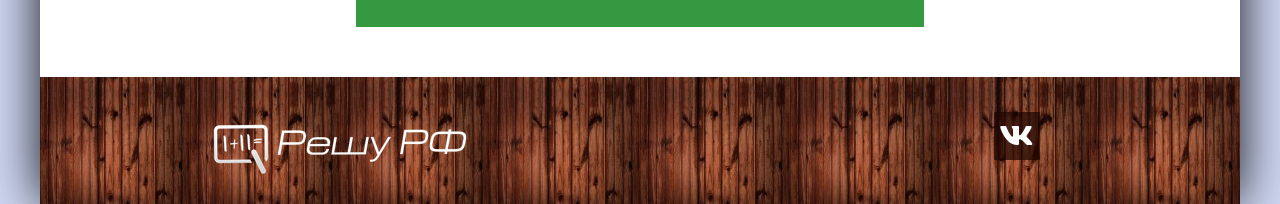
==== commit 7fd63560: "test" ====
--- a/index.html
+++ b/index.html
@@ -8,7 +8,7 @@
     <title>Решу РФ</title>
     <link href="https://fonts.googleapis.com/css?family=PT+Sans:400,700&amp;subset=cyrillic" rel="stylesheet">
     <link rel="stylesheet" href="css/normalize.css">
-    <link rel="stylesheet" href="css/style_min.css">
+    <link rel="stylesheet" href="css/style.css">
   </head>
   <body>
     <div class="container">
--- a/css/style.css
+++ b/css/style.css
@@ -0,0 +1,1116 @@
+
+body {
+  margin: 0;
+  padding: 0;
+  font-family: "PT Sans", Arial, sans-serif;
+  font-size: 14px;
+  line-height: 26px;
+  font-weight: 400;
+  color: #000000;
+  text-transform: uppercase;
+  background-color: #cfd7f3;
+}
+
+.container {
+  position: relative;
+  max-width: 1200px;
+  min-width: 768px;
+  margin: 0 auto;
+  background-color: #ffffff;
+  -webkit-box-shadow: 0 0 20px -3px #000101;
+  box-shadow: 0 0 50px -2px #000101;
+}
+
+a {
+  text-decoration: none;
+}
+
+img {
+  max-width: 100%;
+  height: auto;
+}
+
+svg {
+  fill: currentColor;
+}
+
+.visually-hidden:not(:focus):not(:active),
+input[type="checkbox"].visually-hidden,
+input[type="radio"].visually-hidden {
+  position: absolute;
+  width: 1px;
+  height: 1px;
+  margin: -1px;
+  border: 0;
+  padding: 0;
+  white-space: nowrap;
+  -webkit-clip-path: inset(100%);
+  clip-path: inset(100%);
+  clip: rect(0 0 0 0);
+  overflow: hidden;
+}
+
+
+.button {
+  font: inherit;
+  text-align: center;
+  color: #ffffff;
+  font-weight: bold;
+  text-transform: uppercase;
+  cursor: pointer;
+  border: none;
+}
+
+.stock-buttons {
+  padding: 0;
+  margin: 0 auto;
+  width: 150px;
+}
+
+.button-conditions {
+  width: 100%;
+  padding: 5px 0;
+  margin: 0 auto;
+  margin-bottom: 10px;
+  background-color: #766357;
+}
+
+.button-conditions:hover {
+  background-color: #604e43;
+}
+
+.button-conditions:active {
+  background-color: #503e33;
+  color: rgba(255, 255, 255, 0.3);
+}
+
+.conditions-stock {
+  width: 100%;
+  min-height: 200px;
+  -webkit-transform-origin: 0% 0%;
+      -ms-transform-origin: 0% 0%;
+          transform-origin: 0% 0%;
+  -webkit-transition: -webkit-transform 0.5s;
+  transition: -webkit-transform 0.5s;
+  -o-transition: transform 0.5s;
+  transition: transform 0.5s;
+  transition: transform 0.5s, -webkit-transform 0.5s;
+}
+
+.hidden-conditions {
+  -webkit-transform: rotateX(90deg);
+          transform: rotateX(90deg);
+}
+
+.button-find {
+  width: 458px;
+  height: 58px;
+  font-size: 21px;
+  line-height: 26px;
+  background-color: #81b3d2;
+}
+
+.button-write-admin {
+  position: absolute;
+  bottom: 0;
+  left: 0;
+  right: 0;
+  margin: 0 auto;
+  font-size: 21px;
+  line-height: 26px;
+  background-color: #359a3f;
+  width: 100%;
+  height: 100%;
+  padding: 30px;
+  -webkit-box-sizing: border-box;
+          box-sizing: border-box;
+}
+
+.button-write-admin:hover {
+  background-color: #157b1c
+}
+
+.button-write-admin:active {
+  background-color: #38632c;
+  color: rgba(255, 255, 255, 0.3);
+}
+
+.button-booking:hover {
+  background-color: #604e43;
+}
+
+.button-booking:active {
+  background-color: #503e33;
+  color: rgba(255, 255, 255, 0.3);
+}
+
+.button-find:hover,
+.button-more:hover {
+  background-color: #669ec0;
+}
+
+.button-find:active,
+.button-more:active {
+  background-color: #5496bd;
+  color: rgba(255, 255, 255, 0.3);
+}
+
+.main-nav {
+  position: relative;
+  width: 100%;
+  height: 56px;
+  font-size: 14px;
+  color: #000000;
+  line-height: 26px;
+  vertical-align: center;
+}
+
+.site-nav {
+  display: -webkit-box;
+  display: -ms-flexbox;
+  display: flex;
+  -webkit-box-pack: start;
+  -ms-flex-pack: start;
+  justify-content: flex-start;
+  margin: 0;
+  padding: 15px 0;
+  list-style: none;
+}
+
+.site-nav li {
+  width: 20%;
+  margin: 0;
+  padding: 0;
+}
+
+.site-nav li:nth-child(1),
+.site-nav li:nth-child(2) {
+  text-align: left;
+}
+
+.site-nav li:nth-child(1) {
+  margin-left: 6%;
+}
+
+.site-nav li:nth-child(2) {
+  margin-right: 8%
+}
+
+.site-nav li:nth-child(3),
+.site-nav li:nth-child(4) {
+  text-align: right;
+}
+
+.main-header-logo {
+  width: 210px;
+  height: 50px;
+  position: absolute;
+  top: 0;
+  left: 42%;
+  z-index: 1;
+  padding-top: 10px;
+}
+
+.site-nav a{
+  font-weight: bold;
+  color: rgb(0, 0, 0);
+}
+
+.site-nav a:hover {
+  color: rgb(129, 179, 210);
+}
+
+.site-nav a:active {
+  color: rgba(0, 0, 0, 0.3)
+}
+
+.site-nav .actived {
+  color: rgba(154, 142, 254, 0.7);
+}
+
+.reshu {
+  padding-top: 77px;
+  padding-bottom: 72px;
+  text-align: center;
+  background-color: #8f827f;
+  background-image: url("../img/bg-reshu5.jpg");
+  background-size: cover;
+  background-repeat: no-repeat;
+  position: relative;
+  -webkit-box-sizing: border-box;
+  box-sizing: border-box;
+}
+
+.reshu:after {
+  content: "";
+  position: absolute;
+  bottom: 0;
+  left: 0;
+  width: 100%;
+  height: 57px;
+  background-image: url("../img/bg-reshu-decor.png");
+  background-size: 100% 100%;
+  background-repeat: no-repeat;
+}
+
+h1 {
+  margin-top: 60px;
+  margin-bottom: 26px;
+  font-size: 21px;
+  font-weight: bold;
+  text-align: center;
+}
+
+.reasons {
+  color: rgb(51, 51, 51);
+  text-align: center;
+  margin-bottom: -8px;
+}
+
+
+.reason-list,
+.features-list,
+.sorting,
+.stock-list,
+.rating-star {
+  list-style: none;
+  margin: 0px;
+  padding: 0px;
+}
+
+.reason-list {
+  margin: 0;
+  margin-top: 58px;
+  padding: 0;
+  display: -webkit-box;
+  display: -ms-flexbox;
+  display: flex;
+  -ms-flex-wrap: wrap;
+  flex-wrap: wrap;
+}
+
+.reason-image {
+  display: -webkit-box;
+  display: -ms-flexbox;
+  display: flex;
+  color: #ffffff;
+  background-color: #81b3d2;
+  background-image: url("../img/bg-reason.jpg");
+  background-repeat: repeat;
+  width: 100%;
+  min-height: 258px;
+}
+
+.reason-item {
+  width: 33.333333%;
+  background-color: #eeeeee;
+  padding-top: 25px;
+  padding-bottom: 50px;
+  -webkit-box-sizing: border-box;
+  box-sizing: border-box;
+}
+
+.reason-item-number {
+  position: relative;
+  width: 50px;
+  margin: 0 auto;
+  margin-bottom: 20px;
+  padding: 0;
+}
+
+.reason-item-number p {
+  padding: 2px 0;
+  margin: 0
+}
+
+.reason-for-vk {
+  font-weight: bold;
+  color: #666bf5;
+}
+
+.reason-for-vk:hover {
+  color: #00bcf5;
+}
+
+.reason-for-vk:active {
+  color: #0236ab;
+}
+
+.reason-item-number p::before,
+.reason-item-number p::after {
+  content: "";
+  position: absolute;
+  top: 50%;
+  height: 1px;
+  width: 10px;
+  background-color: #979797;
+}
+
+.reason-item-number p::before {
+  left: 0;
+}
+
+.reason-item-number p::after {
+  right: 0;
+}
+
+.reason-white-number p::before,
+.reason-white-number p::after {
+  background-color: #fff;
+}
+
+.reason-item h3 {
+  margin-left: 31%;
+  margin-right: 31%;
+}
+
+.reason-item p {
+  margin-left: 15%;
+  margin-right: 15%;
+}
+
+.reason-one-image {
+  background-image: url("../img/special.jpg");
+  background-repeat: no-repeat;
+  background-size: cover;
+  margin: 0;
+  padding: 0;
+  width: 66.66666%;
+}
+
+.reason-blue {
+  line-height: 21px;
+  text-align: center;
+  width: 33.333333%;
+  padding-top: 30px;
+  padding-bottom: 58px;
+  -webkit-box-sizing: border-box;
+  box-sizing: border-box;
+}
+
+.reason-blue-one h3 {
+  font-size: 21px;
+  font-weight: bold;
+  margin-left: 31%;
+  margin-right: 31%
+}
+
+.reason-blue-one p {
+  margin: 0;
+  margin-left: 13%;
+  margin-right: 14%;
+}
+
+.reason-blue-two h3 {
+  font-size: 21px;
+  font-weight: bold;
+  margin-left: 31%;
+  margin-right: 31%
+}
+
+.reason-blue-two p {
+  margin: 0;
+  margin-left: 12%;
+  margin-right: 12%;
+}
+
+.reason-two-image {
+  background-image: url("../img/chat.jpg");
+  background-repeat: no-repeat;
+  background-size: cover;
+  margin: 0;
+  padding: 0;
+  width: 66.666666%;
+}
+
+.reason-list li:not(:nth-child(1)) {
+  -webkit-box-ordinal-group: 3;
+  -ms-flex-order: 2;
+  order: 2;
+}
+
+.reason-list li:nth-child(6) {
+  -webkit-box-ordinal-group: 2;
+  -ms-flex-order: 1;
+  order: 1;
+}
+
+.features-list {
+  display: -webkit-box;
+  display: -ms-flexbox;
+  display: flex;
+}
+
+.feature-item {
+  position: relative;
+  width: 33.333333%;
+  padding-top: 140px;
+  padding-bottom: 70px;
+  -webkit-box-sizing: border-box;
+  box-sizing: border-box;
+}
+
+.feature-item h3 {
+  margin-bottom: 25px;
+}
+
+.feature-item p {
+  margin-left: 14%;
+  margin-right: 14%;
+}
+
+.reshu-safeguard p {
+  text-align: left;
+}
+
+.feature-item::before {
+  content: "";
+  position: absolute;
+  top: 58px;
+  left: 0;
+  right: 0;
+  margin: 0 auto;
+  width: 75px;
+  height: 75px;
+  background-repeat: no-repeat;
+}
+
+.feature-item.reshu-experience::before {
+  background-image: url("../img/icon-experience.png");
+  background-size: cover;
+  background-position: top center;
+}
+
+.feature-item.reshu-mission::before {
+  background-image: url("../img/icon-mission.png");
+  background-size: cover;
+  background-position: top center;
+}
+
+.feature-item.reshu-safeguard::before {
+  background-image: url("../img/icon-safeguard.png");
+  background-size: cover;
+  background-position: top center;
+}
+
+.features-item {
+  width: 100%;
+}
+
+.reason-item,
+.features-item,
+.stock-info p {
+  color: rgb(51, 51, 51);
+  text-align: center;
+  line-height: 21px;
+}
+
+.reason-item h3,
+.features-item h3 {
+  font-size: 21px;
+  font-weight: bold;
+}
+
+.price {
+  -webkit-box-sizing: border-box;
+          box-sizing: border-box;
+  width: 100%;
+  margin: 0;
+  padding: 0;
+  padding-bottom: 30px;
+}
+
+.price-title {
+  text-align: center;
+  margin: 0;
+  padding: 20px 0;
+
+}
+
+.price-list {
+  margin: 0 auto;
+  border-collapse: collapse;
+  width: 85%;
+}
+
+.price-list th {
+  border: 2px solid black;
+  text-align: center;
+  font-size: 15px;
+  padding: 10px;
+}
+
+.price-list td {
+  border: 1px solid black;
+  padding: 5px;
+  padding-right: 10px;
+}
+
+.price-list .price-number {
+  width: 5%;
+  text-align: center;
+}
+
+.price-list .price-name {
+  width: 20%;
+}
+
+.price-list .price-master {
+  width: 60%;
+}
+
+.price-list .price-cost {
+  width: 15%;
+  text-align: center;
+}
+
+.comments {
+  padding: 0 6%;
+  position: relative;
+  min-height: 600px;
+  background-color: #eeeeee;
+}
+
+.comments .comments-slide {
+  position: absolute;
+  width: 78%;
+  left: 12%;
+  display: none;
+}
+
+input#first-comment:checked ~ .first-comment {
+  display: block;
+}
+
+input#second-comment:checked ~ .second-comment {
+  display: block;
+}
+
+input#therd-comment:checked ~ .therd-comment {
+  display: block;
+}
+
+.comments-row {
+  display: -webkit-box;
+  display: -ms-flexbox;
+  display: flex;
+  width: 100%;
+  border-bottom: 2px solid gray;
+}
+
+.comments h2 {
+  text-align: center;
+  font-size: 30px;
+  margin: 0;
+  padding: 20px 0;
+}
+
+.comments input {
+  text-align: center;
+  width: 25px;
+  height: 25px;
+  margin-right: 30px;
+  background-color: blue;
+}
+
+.comments-container {
+  width: 150px;
+  margin: 0 auto;
+}
+
+.comments-container input:nth-child(3) {
+  margin-right: 0;
+}
+.comments-photo {
+  width: 150px;
+}
+
+.comments .photo {
+  width: 150px;
+  height: 100px;
+  background-size: contain;
+  background-repeat: no-repeat;
+}
+
+.svetlana-photo {
+  background-image: url("../img/ava_svetlana.jpg");
+}
+
+.comments .bernyakov-photo {
+  background-image: url("../img/ava_bernyakov.jpg");
+  background-size: cover;
+}
+
+.comments .istomin-photo {
+  background-image: url("../img/ava_istomin.jpg");
+  background-size: cover;
+}
+
+.comments .muhin-photo {
+  background-image: url("../img/ava_muhin.jpg");
+  background-size: cover;
+}
+
+.comments .makedonskaya-photo {
+  background-image: url("../img/ava_makedonskaya.jpg");
+}
+
+.comments .kotov-photo {
+  background-image: url("../img/ava_kotov.jpg");
+}
+
+.comments .bazenova-photo {
+  background-image: url("../img/ava_bazenova.jpg");
+  background-size: cover;
+}
+
+.comments .konovskoy-photo {
+  background-image: url("../img/ava_konovskoy.jpg");
+  background-size: cover;
+}
+
+.comments .semenenko-photo {
+  background-image: url("../img/ava_semenenko.jpg");
+  background-size: cover;
+}
+
+.comments-photo p {
+  margin: 0;
+  padding-top: 5px;
+  text-align: center;
+  font-size: 17px;
+  font-style: italic;
+  font-weight: bold;
+  text-transform: none;
+}
+
+.comments-text {
+  padding: 5px 5% 0 5%;
+  font-size: 16px;
+  text-transform: none;
+}
+
+.booking {
+  padding-top: 51px;
+  margin-bottom: 50px;
+  -webkit-box-sizing: border-box;
+  box-sizing: border-box;
+}
+
+.booking-button {
+  position: relative;
+  display: block;
+  margin: 0 auto;
+  width: 568px;
+  height: 86px;
+}
+
+.booking h3 {
+  margin: 0px;
+  font-size: 30px;
+  font-weight: bold;
+  line-height: 36px;
+  text-align: center;
+}
+
+.booking p {
+  color: rgb(51, 51, 51);
+  text-align: center;
+  margin-top: 22px;
+  margin-bottom: 45px;
+}
+
+.bg-rules {
+  color: #ffffff;
+  min-height: 215px;
+  padding-top: 70px;
+  background-color: #414a51;
+  background-image: url("../img/rules.jpg");
+  background-repeat: no-repeat;
+  background-size: 100% 160%;
+  -webkit-box-sizing: border-box;
+          box-sizing: border-box;
+}
+
+.rules {
+  width: 100%;
+  min-height: 550px;
+  padding-top: 20px;
+  text-align: center;
+}
+
+.rules > input {
+  display: none;
+}
+
+.rules > input + label {
+  display: inline-block;
+  border-radius: 8px;
+  padding: 5px 20px;
+  font-size: 20px;
+  background: rgba(220, 220, 220, 0.8);
+  color: #000000;
+  cursor: pointer;
+  position: relative;
+  margin: 0 auto;
+  margin-right: 7%;
+  -webkit-transition: background 0.8s ease-out 0s;
+  -o-transition: background 0.8s ease-out 0s;
+  transition: background 0.8s ease-out 0s;
+}
+
+.rules > input + label:hover {
+  background: rgba(250, 250, 250, 0.8);
+  color: #000000;
+}
+
+.rules > input:checked + label {
+  background: rgba(90, 90, 90, 0.8);
+  color: #ffffff;
+}
+
+.rules > input + label:nth-child(6) {
+  margin-right: 0;
+}
+
+.rules-bg {
+  position: relative;
+  width: 100%;
+  min-height: 550px;
+  padding-top: 20px;
+  background-image: url("../img/rules-text-bg.jpg");
+  background-repeat: no-repeat;
+  background-size: cover;
+  background-color: #c9bb8c;
+  margin-top: 50px;
+  text-transform: none;
+}
+
+.rules-bg > div {
+  position: absolute;
+  padding-left: 20px;
+  top: 50px;
+  left: 0px;
+  right: 0px;
+  bottom: 0px;
+  color: #000000;
+  font-size: 17px;
+  font-weight: bold;
+  text-align: left;
+  display: none;
+}
+
+input#slide-all-rules:checked ~ .rules-bg .all-rules {
+  display: block;
+}
+
+input#online-work:checked ~ .rules-bg .online-work{
+  display: block;
+}
+
+input#coursework:checked ~ .rules-bg .coursework {
+  display: block;
+}
+
+.bg-stock {
+  color: #ffffff;
+  min-height: 215px;
+  padding-top: 80px;
+  background-color: #414a51;
+  background-image: url("../img/bg-stock.jpg");
+  background-repeat: no-repeat;
+  background-size: cover;
+  -webkit-box-sizing: border-box;
+          box-sizing: border-box;
+}
+
+.bg-stock h2 {
+  margin: 0;
+  padding: 0;
+  padding-left: 5%;
+  font-style: italic;
+  text-align: left;
+  font-size: 80px;
+  font-weight: bold;
+  color: #000000;
+}
+
+.stock-list {
+  display: -webkit-box;
+  display: -ms-flexbox;
+  display: flex;
+  -ms-flex-wrap: wrap;
+  flex-wrap: wrap;
+  -webkit-box-sizing: border-box;
+  box-sizing: border-box;
+}
+
+.stock-list li {
+  width: 100%;
+  padding: 0 6%;
+}
+
+.stock-item {
+  display: -webkit-box;
+  display: -ms-flexbox;
+  display: flex;
+}
+
+.stock-list > li {
+  border-top: 1px solid #e5e5e5;
+  padding-top: 25px;
+  padding-bottom: 25px;
+  -webkit-box-sizing: border-box;
+  box-sizing: border-box;
+}
+
+.stock-list >li:last-child {
+  border-bottom: 1px solid #e5e5e5;
+}
+
+.stock-image {
+  margin-top: 10px;
+  width: 160px;
+  height: 145px;
+}
+
+.stock-info {
+  display: -webkit-box;
+  display: -ms-flexbox;
+  display: flex;
+  -webkit-box-orient: vertical;
+  -webkit-box-direction: normal;
+  -ms-flex-direction: column;
+  flex-direction: column;
+  margin-left: 10px;
+  height: auto;
+  -webkit-box-flex: 1;
+  -ms-flex-positive: 1;
+  flex-grow: 1;
+}
+
+.stock-info h2 {
+  margin: 0;
+  margin-top: 10px;
+  padding: 0;
+  font-style: italic;
+}
+
+.stock-info p {
+  margin-top: 6px;
+  display: inline-block;
+  vertical-align: middle;
+  text-align: left;
+  font-size: 13px;
+}
+
+.stock-details  {
+  width: 43%;
+}
+
+.stock-details ol {
+  font-size: 13px;
+  text-transform: none;
+  background: #efefef;
+  -webkit-box-shadow: inset 3px 3px 10px #7d8e8f;
+  box-shadow: inset 3px 3px 10px #7d8e8f;
+  padding: 0 20px;
+}
+
+.conditions-stock li {
+  padding: 0;
+}
+
+.conditions-stock-hide {
+  display: none;
+}
+
+.stock-info {
+  display: inline-block;
+  vertical-align: middle;
+  width: 100px;
+  margin-right: 14px;
+}
+
+.stock-list .img-friend {
+  background-image: url("../img/friends.jpg");
+  background-repeat: no-repeat;
+  background-size: cover;
+}
+
+.stock-list .img-opt {
+  background-image: url("../img/opt.jpg");
+  background-repeat: no-repeat;
+  background-size: cover;
+}
+
+.stock-list .img-repost {
+  background-image: url("../img/repost.png");
+  background-repeat: no-repeat;
+  background-size: cover;
+}
+
+.bg-faq {
+  color: #ffffff;
+  min-height: 215px;
+  padding-top: 80px;
+  background-color: #414a51;
+  background-image: url("../img/faq.jpg");
+  background-repeat: no-repeat;
+  background-size: 100% 130%;
+  -webkit-box-sizing: border-box;
+          box-sizing: border-box;
+}
+
+.faq {
+  padding: 0 10%;
+  min-height: 400px;
+}
+
+.faq h2 {
+  text-align: center;
+  font-size: 30px;
+  padding: 25px 0;
+}
+
+.faq-checkbox {
+  display: none;
+}
+
+.faq-checkbox + label ~ div {
+  display: none;
+}
+
+.faq-checkbox + label {
+  border-bottom: 1px dotted #b9b1fe;
+  padding: 0;
+  color: #000000;
+  cursor: pointer;
+  display: inline-block;
+}
+
+.faq-checkbox:checked + label {
+  color: #7b7e86;
+  border-bottom: 0;
+}
+
+.faq-checkbox:checked + label + div {
+  display: block;
+  background: #efefef;
+  -webkit-box-shadow: inset 3px 3px 10px #7d8e8f;
+  box-shadow: inset 3px 3px 10px #7d8e8f;
+  padding: 10px 0px;
+  margin-bottom: 20px;
+}
+
+.faq-answer {
+  text-transform: none;
+}
+
+.faq label:last-of-type {
+  margin-bottom: 15px;
+}
+
+.faq-answer p {
+  padding: 0 2%;
+}
+
+.faq-answer a {
+  color: #5515f1;
+  font-style: italic;
+}
+
+.faq-answer a:hover {
+  border-bottom: 1px dashed #5538ca;
+}
+
+.faq-answer dl {
+  padding: 0 5%;
+}
+
+.main-footer {
+  display: -webkit-box;
+  display: -ms-flexbox;
+  display: flex;
+  background-image: url("../img/bg-reason.jpg");
+  background-repeat: repeat;
+  background-color: #776458;
+  -webkit-box-pack: justify;
+  -ms-flex-pack: justify;
+  justify-content: space-around;
+  height: 127px;
+  -webkit-box-sizing: border-box;
+  box-sizing: border-box;
+}
+
+.logo-reshu {
+  width: 33.3333333%;
+  padding-top: 45px;
+  font-size: 21px;
+  color: #000000;
+  font-weight: bold;
+  text-align: center;
+}
+
+.footer-social {
+  width: 33.333333%;
+  text-align: center;
+  -webkit-box-sizing: border-box;
+  box-sizing: border-box;
+}
+
+.footer-social ul {
+  display: -webkit-box;
+  display: -ms-flexbox;
+  display: flex;
+
+  margin: 0 auto;
+  padding: 0;
+  -ms-flex-wrap: wrap;
+  flex-wrap: wrap;
+  -webkit-box-pack: justify;
+  -ms-flex-pack: justify;
+  justify-content: space-between;
+  width: 200px;
+}
+
+.main-footer .social-list {
+  list-style: none;
+  text-align: center;
+  margin-top: 35px;
+  -webkit-box-pack: end;
+  -ms-flex-pack: end;
+   justify-content: flex-end;
+}
+
+.social-button {
+  display: -webkit-box;
+  display: -ms-flexbox;
+  display: flex;
+  -webkit-box-align: center;
+  -ms-flex-align: center;
+  align-items: center;
+  -webkit-box-pack: center;
+  -ms-flex-pack: center;
+  justify-content: center;
+  width: 46px;
+  height: 48px;
+  background-color: rgba(28, 4, 0, 0.7);
+}
+
+.social-button:hover,
+.social-button:focus {
+  background-color: #669ec0;
+}
+
+.social-button:active {
+  background-color: #5496bd;
+}
+
+.social-button:active path {
+  fill: #88b6d1;
+}
+
+.social-list a {
+  color: #000000;
+}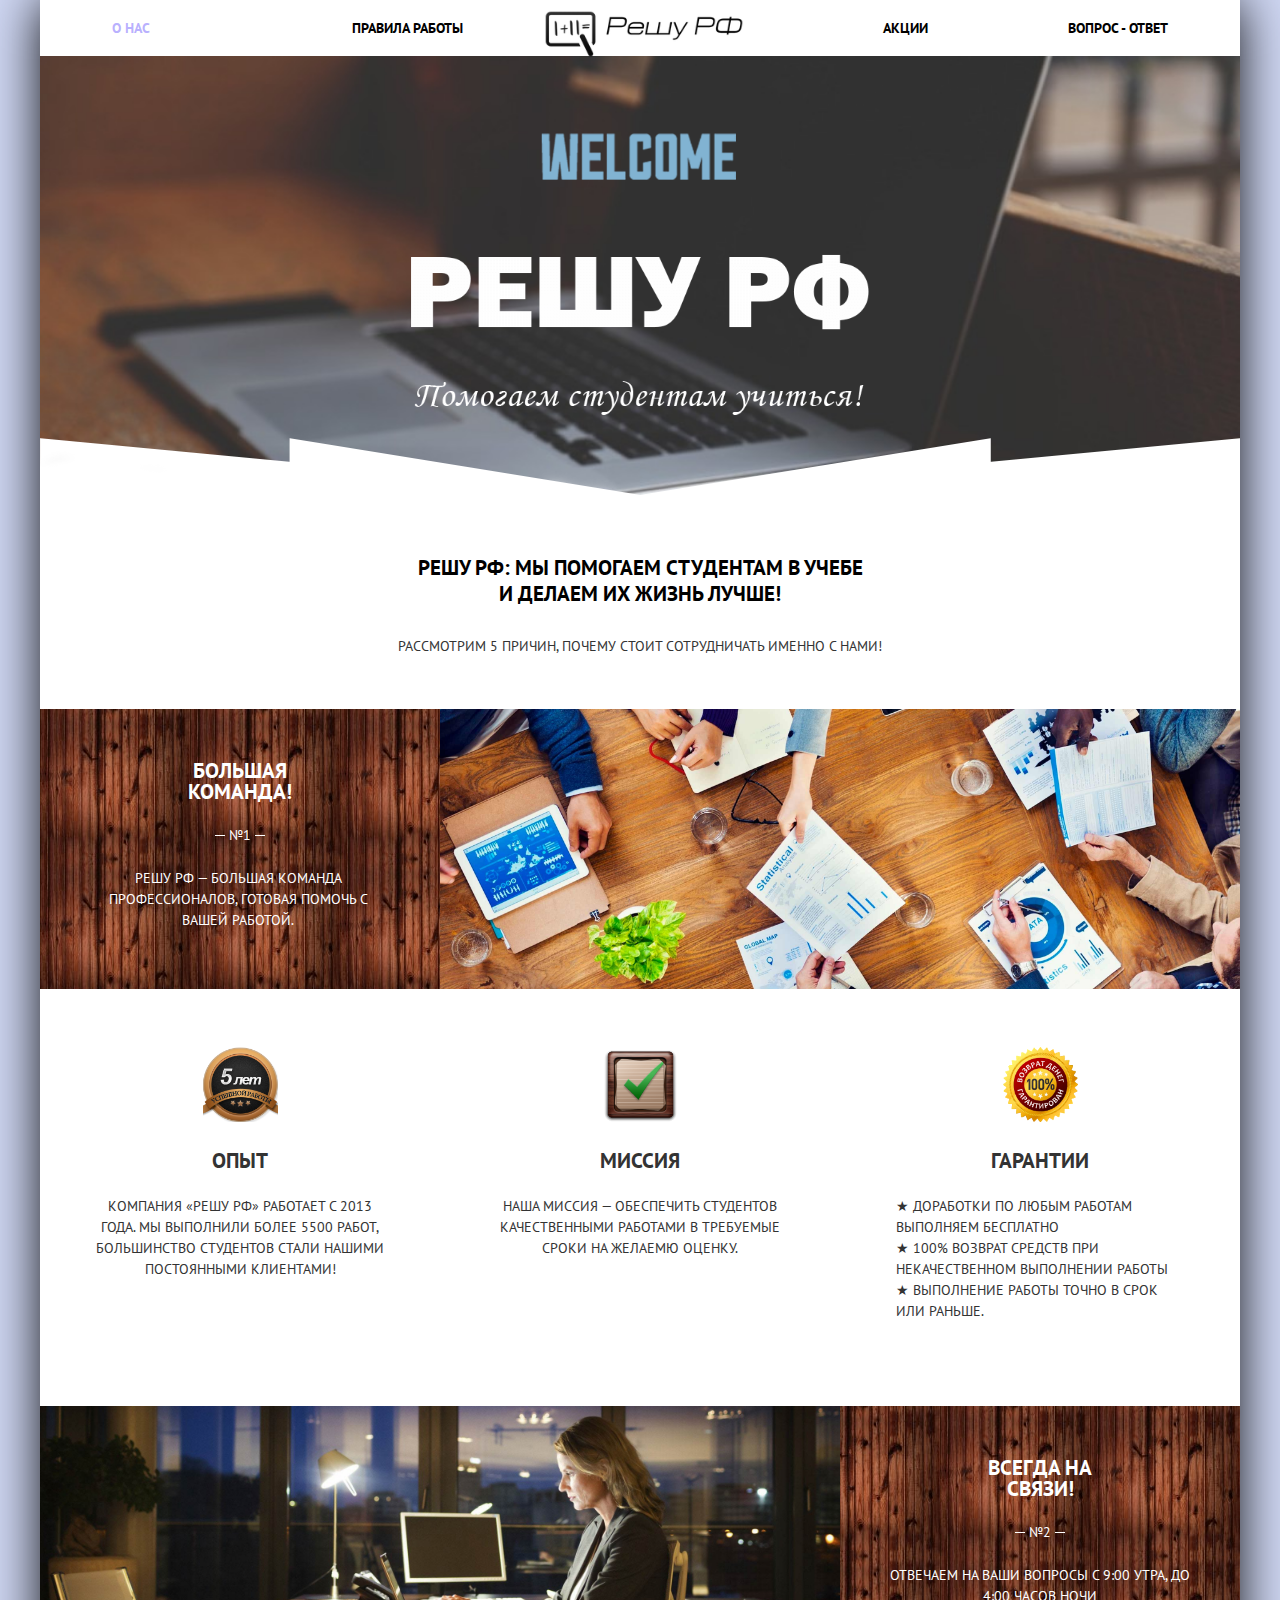
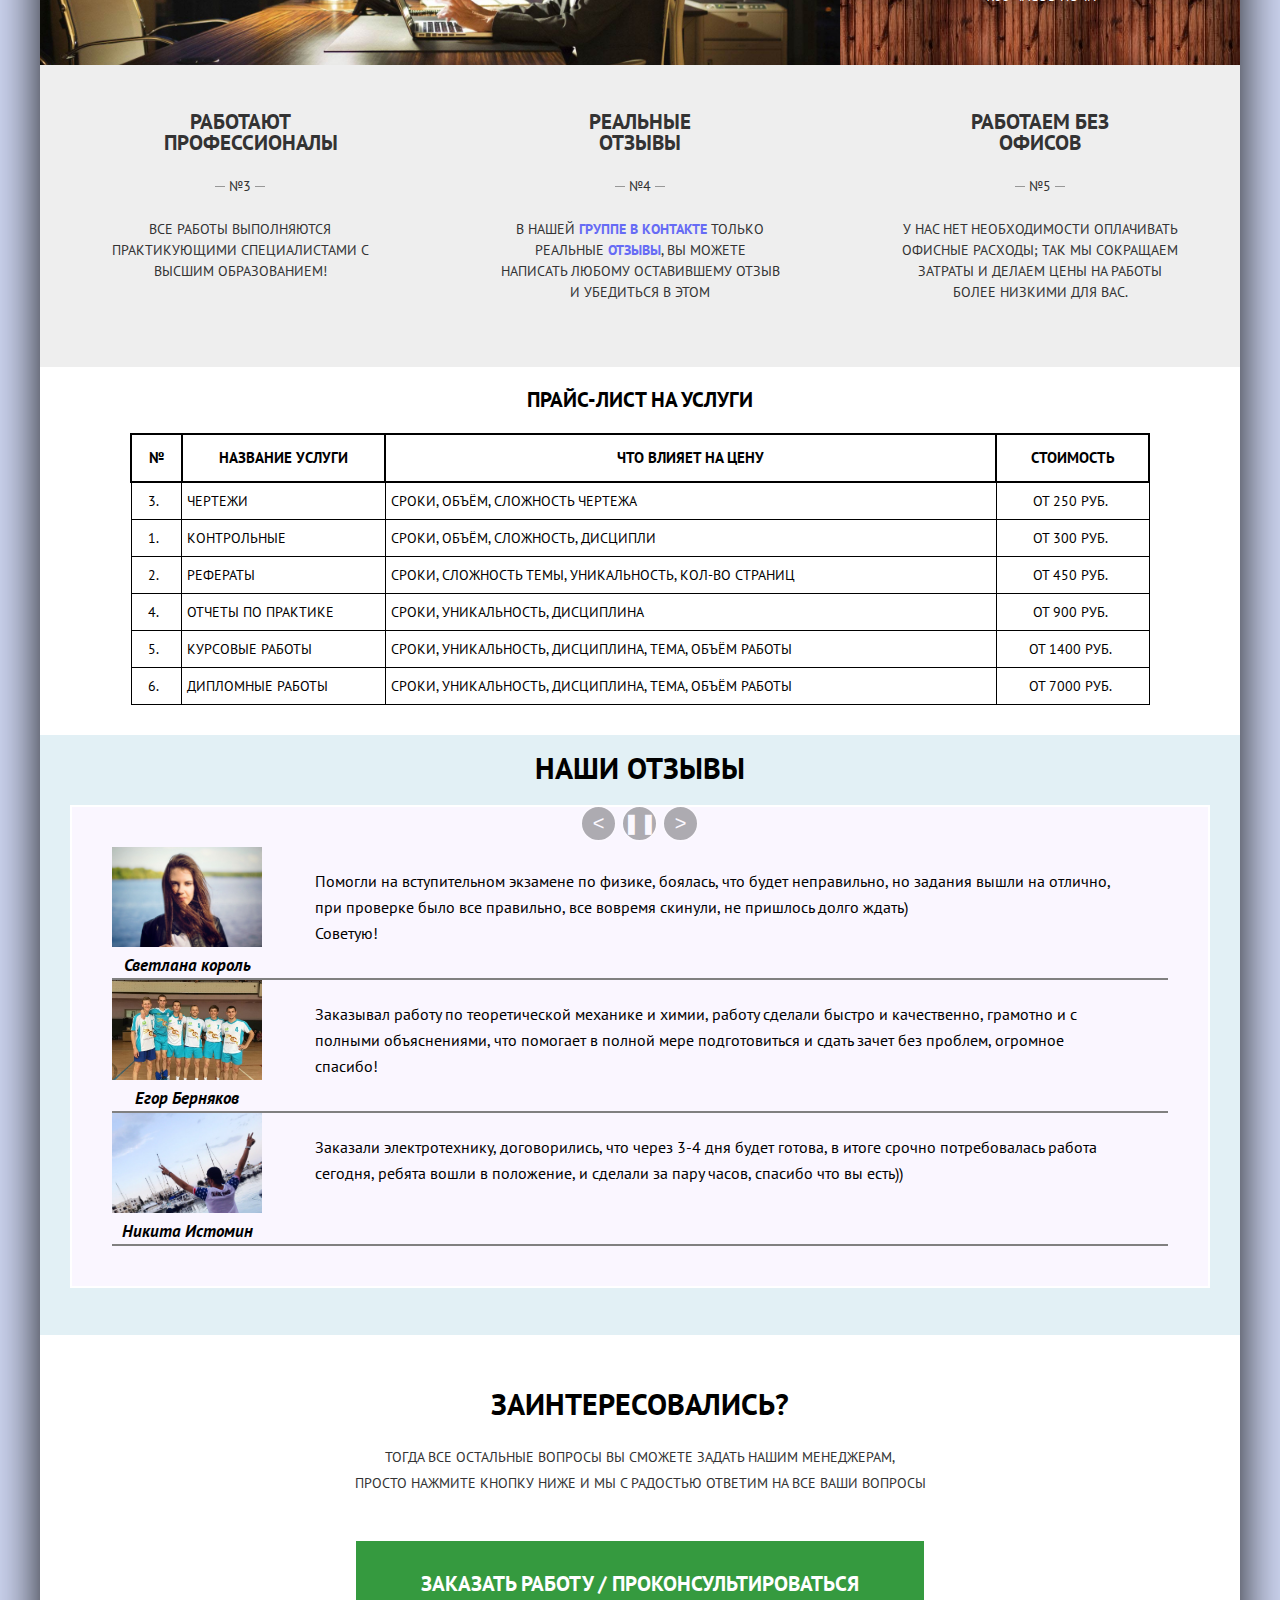
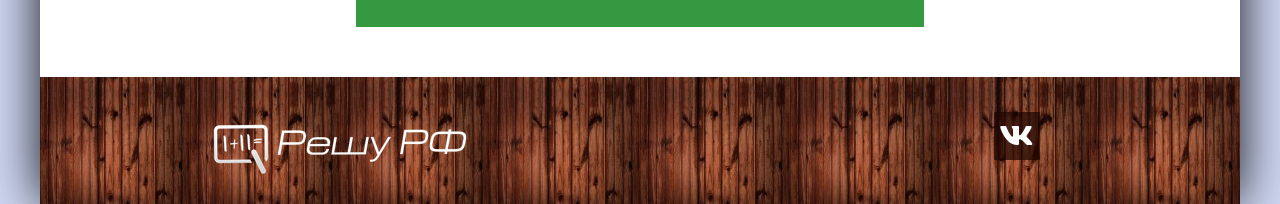
==== commit 36ac1e7d: "обновил слайдер" ====
--- a/index.html
+++ b/index.html
@@ -148,13 +148,10 @@
           </tr>
         </table>  
         </section>
-        <section class="comments">
+        <section class="slide-block__list">
           <h2>Наши отзывы</h2>
-          <div class="comments-container">
-            <input type="radio" name="slide-comments" id="first-comment" value="" checked>
-            <input type="radio" name="slide-comments" id="second-comment" value="">
-            <input type="radio" name="slide-comments" id="therd-comment" value="">
-            <div class="comments-slide first-comment" >
+          <div class="slide-block__slide slide-block__slide--showing">
+            <div class="comments-slide first-comment showing" >
               <div class="comments-row">
                 <div class="comments-photo">
                   <div class="photo svetlana-photo"></div>
@@ -186,7 +183,8 @@
                 </div>
               </div>
             </div>
-
+          </div>
+          <div class="slide-block__slide">
             <div class="comments-slide second-comment" >
               <div class="comments-row">
                 <div class="comments-photo">
@@ -217,7 +215,8 @@
                 </div>
               </div>
             </div>
-          
+          </div>
+          <div class="slide-block__slide">
             <div class="comments-slide therd-comment" >
               <div class="comments-row">
                 <div class="comments-photo">
@@ -248,6 +247,12 @@
              </div>
             </div>
           </div>
+          <div class="slide-block__btn-block">
+            <button class="slide-block__btn slide-block__btn--prev">&lt;</button>
+            <button class="slide-block__btn slide-block__btn--play">&#10074;&#10074;</button>
+            <button class="slide-block__btn slide-block__btn--next">&gt;</button>
+          </div>
+          
         </section>
         <section class="booking">
           <h2 class="visually-hidden">Задать вопрос менеджеру</h2>
@@ -276,5 +281,6 @@
         </div>
       </footer>
     </div>
+    <script src="js/slide.js"></script>
   </body>
 </html>
--- a/css/style.css
+++ b/css/style.css
@@ -90,11 +90,11 @@
   -webkit-transform-origin: 0% 0%;
       -ms-transform-origin: 0% 0%;
           transform-origin: 0% 0%;
-  -webkit-transition: -webkit-transform 0.5s;
-  transition: -webkit-transform 0.5s;
-  -o-transition: transform 0.5s;
-  transition: transform 0.5s;
-  transition: transform 0.5s, -webkit-transform 0.5s;
+  -webkit-transition: -webkit-transform 0.3s;
+  transition: -webkit-transform 0.3s;
+  -o-transition: transform 0.3s;
+  transition: transform 0.3s;
+  transition: transform 0.3s, -webkit-transform 0.3s;
 }
 
 .hidden-conditions {
@@ -566,28 +566,81 @@
 
 .comments {
   padding: 0 6%;
+  min-height: 600px;
+  background-color: #eeeeee;
+}
+
+.slide-block__list {
   position: relative;
   min-height: 600px;
-  background-color: #eeeeee;
-}
-
-.comments .comments-slide {
+  background-color: #e2f0f5;
+  width: 100%;
+  height: 300px;
+  padding: 0;
+  margin: 0;
+  list-style-type: none;
+}
+.slide-block__slide {
   position: absolute;
-  width: 78%;
-  left: 12%;
+  border: 2px solid #ffffff;
+  left: 0;
+  top: 70px;
+  right: 0;
+  margin: 0 auto;
+  width: 95%;
+  opacity: 0;
+  z-index: 1;
+  -webkit-transition: opacity 2s;
+  transition: opacity 2s;
+  font-size: 40px;
+  padding: 40px;
+  -webkit-box-sizing: border-box;
+          box-sizing: border-box;
+  background-color: #faf6ff;
+  color: #000000;
+}
+.slide-block__slide--showing {
+  opacity: 1;
+  z-index: 2;
+}
+
+.slide-block__btn-block {
+  position: absolute;
+  width: 120px;
+  top: 70px;
+  left: 0;
+  right: 0;
+  margin: 0 auto;
+  z-index: 2;
+}
+
+.slide-block__btn {
   display: none;
-}
-
-input#first-comment:checked ~ .first-comment {
-  display: block;
-}
-
-input#second-comment:checked ~ .second-comment {
-  display: block;
-}
-
-input#therd-comment:checked ~ .therd-comment {
-  display: block;
+  background: #000000;
+  color: #ffffff;
+  opacity: 0.3;
+  border: none;
+  padding: 2px 0px;
+  font-size: 20px;
+  cursor: pointer;
+  border: 2px solid #fff;
+  width: 60px;
+  outline: none;
+  border-radius: 50%;
+  width: 37px;
+  height: 37px;
+}
+
+.slide-block__btn:hover{
+  background: #ffffff;
+  opacity: 0.7;
+  color: #000000;
+  border: 2px solid #000000;
+}
+
+.slide-block__btn:active{
+  background: #98a7e0;
+  color: #333333;
 }
 
 .comments-row {
@@ -598,23 +651,15 @@
   border-bottom: 2px solid gray;
 }
 
-.comments h2 {
+.slide-block__list h2 {
   text-align: center;
   font-size: 30px;
   margin: 0;
   padding: 20px 0;
 }
 
-.comments input {
-  text-align: center;
-  width: 25px;
-  height: 25px;
-  margin-right: 30px;
-  background-color: blue;
-}
-
 .comments-container {
-  width: 150px;
+  width: 160px;
   margin: 0 auto;
 }
 
@@ -625,7 +670,7 @@
   width: 150px;
 }
 
-.comments .photo {
+.comments-photo .photo {
   width: 150px;
   height: 100px;
   background-size: contain;
@@ -636,40 +681,40 @@
   background-image: url("../img/ava_svetlana.jpg");
 }
 
-.comments .bernyakov-photo {
+.comments-photo .bernyakov-photo {
   background-image: url("../img/ava_bernyakov.jpg");
   background-size: cover;
 }
 
-.comments .istomin-photo {
+.comments-photo .istomin-photo {
   background-image: url("../img/ava_istomin.jpg");
   background-size: cover;
 }
 
-.comments .muhin-photo {
+.comments-photo .muhin-photo {
   background-image: url("../img/ava_muhin.jpg");
   background-size: cover;
 }
 
-.comments .makedonskaya-photo {
+.comments-photo .makedonskaya-photo {
   background-image: url("../img/ava_makedonskaya.jpg");
 }
 
-.comments .kotov-photo {
+.comments-photo .kotov-photo {
   background-image: url("../img/ava_kotov.jpg");
 }
 
-.comments .bazenova-photo {
+.comments-photo .bazenova-photo {
   background-image: url("../img/ava_bazenova.jpg");
   background-size: cover;
 }
 
-.comments .konovskoy-photo {
+.comments-photo .konovskoy-photo {
   background-image: url("../img/ava_konovskoy.jpg");
   background-size: cover;
 }
 
-.comments .semenenko-photo {
+.comments-photo .semenenko-photo {
   background-image: url("../img/ava_semenenko.jpg");
   background-size: cover;
 }
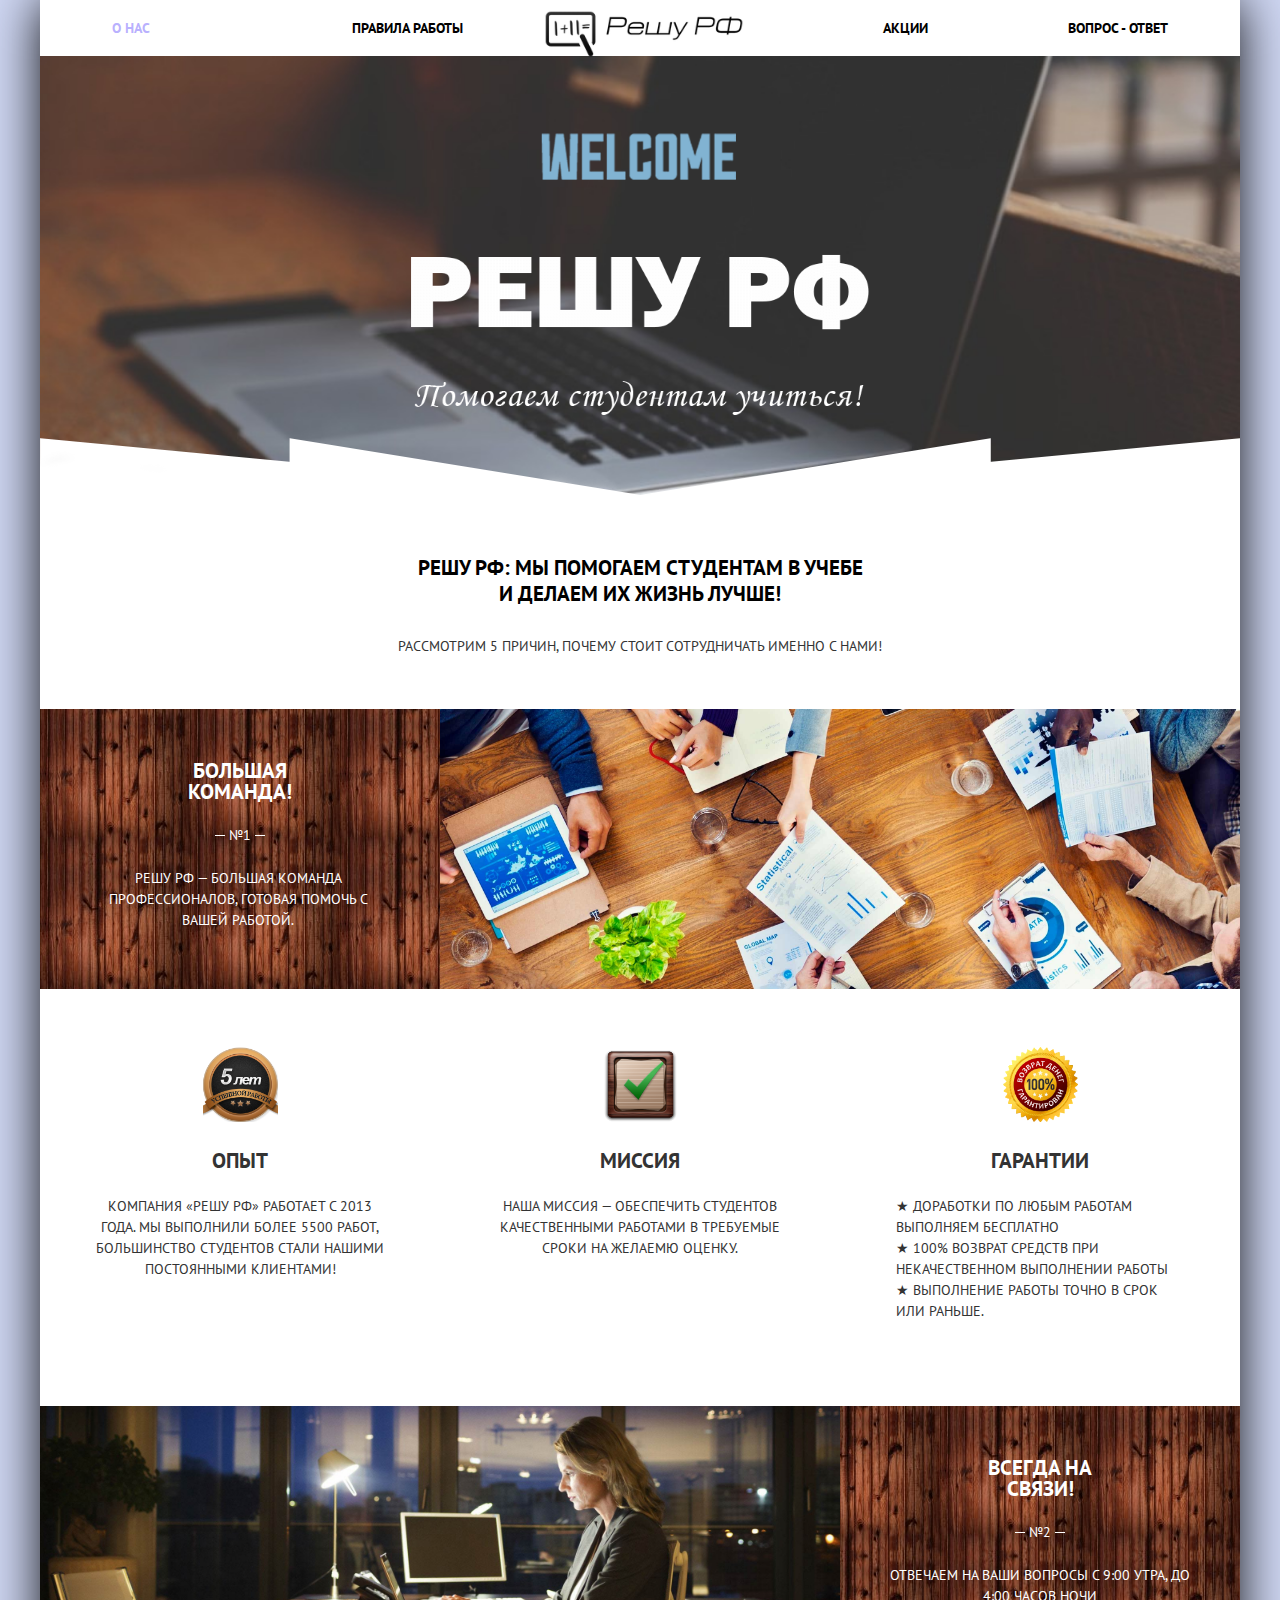
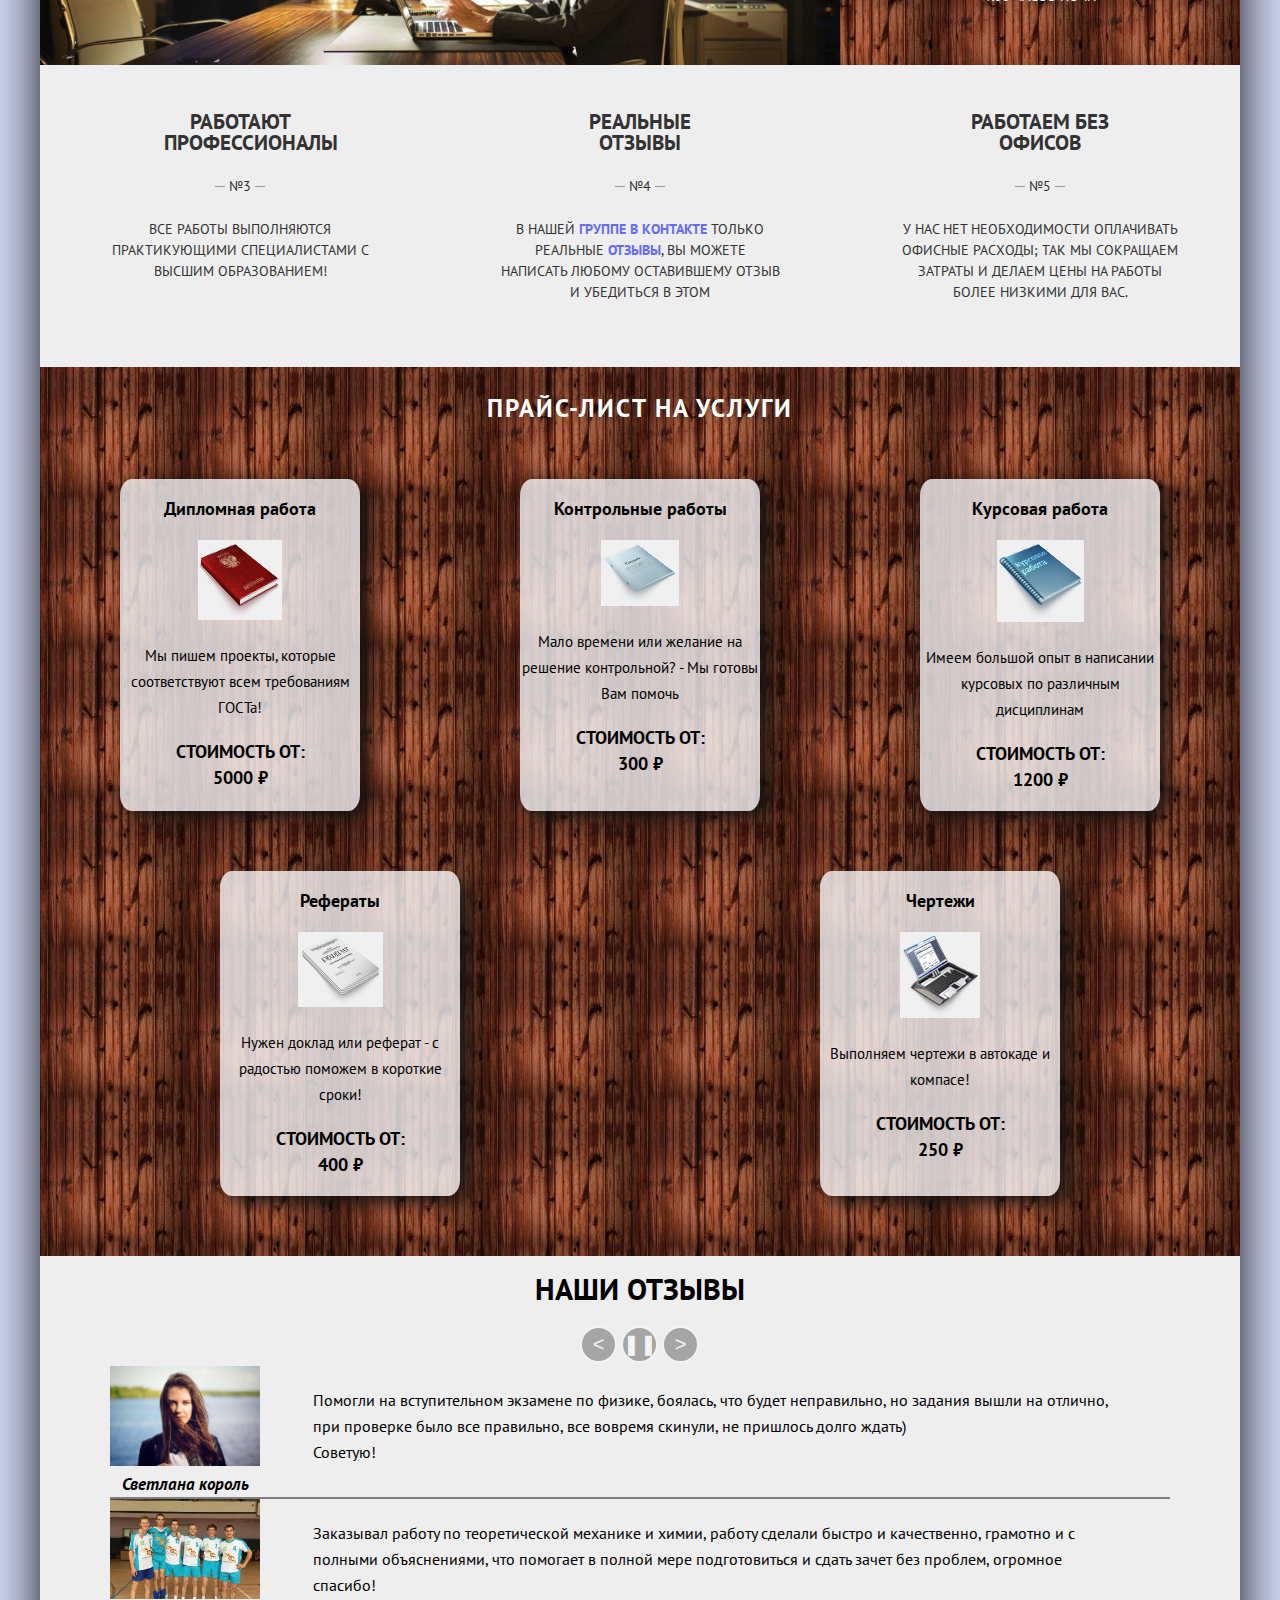
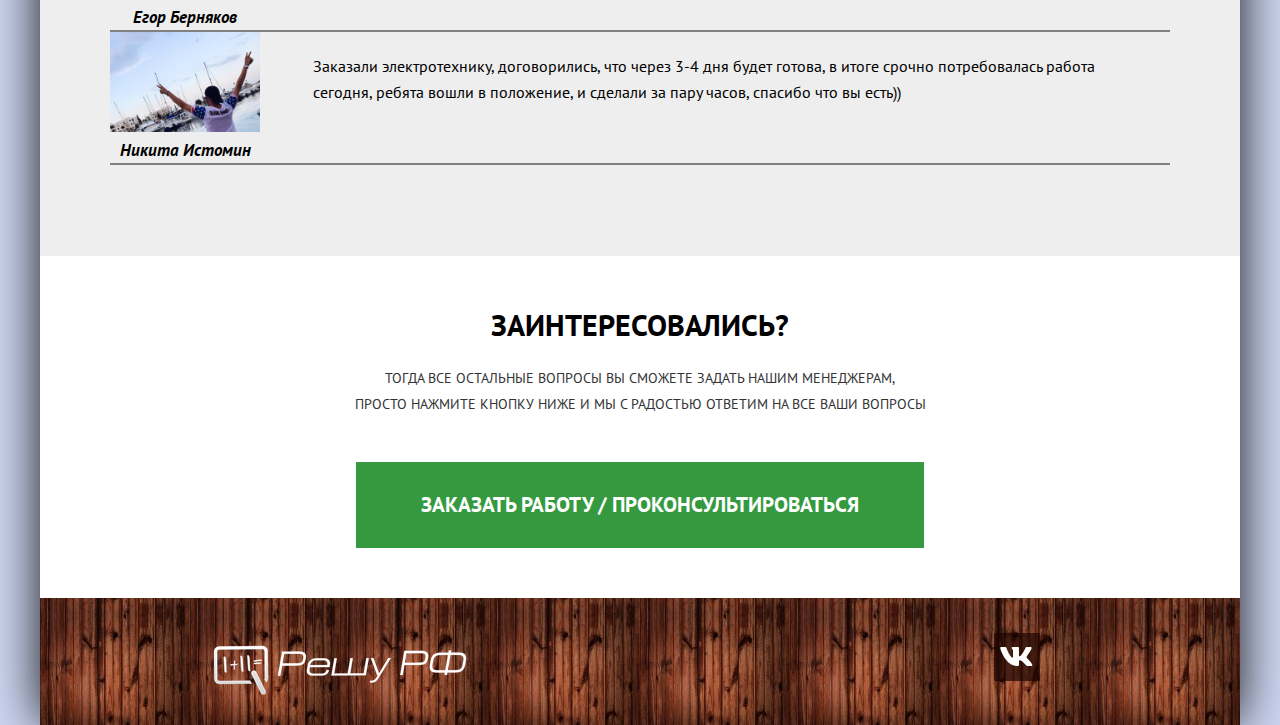
==== commit dc3314e8: "обновил сайт" ====
--- a/index.html
+++ b/index.html
@@ -8,7 +8,7 @@
     <title>Решу РФ</title>
     <link href="https://fonts.googleapis.com/css?family=PT+Sans:400,700&amp;subset=cyrillic" rel="stylesheet">
     <link rel="stylesheet" href="css/normalize.css">
-    <link rel="stylesheet" href="css/style.css">
+    <link rel="stylesheet" href="css/style_min.css">
   </head>
   <body>
     <div class="container">
@@ -103,50 +103,97 @@
         </section>
         <section class="price">
           <h2 class="price-title">Прайс-лист на услуги</h2>
-        <table class="price-list">
-          <tr>
-            <th class="price-number">№</th>
-            <th class="price-name">Название услуги</th>
-            <th class="price-master">Что влияет на цену</th>
-            <th class="price-cost">Стоимость</th>
-          </tr>
-          <tr>
-            <td class="price-number">3.</td>
-            <td class="price-name">Чертежи</td>
-            <td class="price-master">Сроки, объём, сложность чертежа</td>
-            <td class="price-cost">от 250 руб.</td>
-          </tr>
-          <tr>
-            <td class="price-number">1.</td>
-            <td class="price-name">Контрольные</td>
-            <td class="price-master">Сроки, объём, сложность, дисципли</td>
-            <td class="price-cost">от 300 руб.</td>
-          </tr>
-          <tr>
-            <td class="price-number">2.</td>
-            <td class="price-name">Рефераты</td>
-            <td class="price-master">Сроки, сложность темы, уникальность, кол-во страниц</td>
-            <td class="price-cost">от 450 руб.</td>
-          </tr>
-          <tr>
-            <td class="price-number">4.</td>
-            <td class="price-name">Отчеты по практике</td>
-            <td class="price-master">Сроки, уникальность, дисциплина</td>
-            <td class="price-cost">от 900 руб.</td>
-          </tr>
-          <tr>
-            <td class="price-number">5.</td>
-            <td class="price-name">Курсовые работы</td>
-            <td class="price-master">Сроки, уникальность, дисциплина, тема, объём работы</td>
-            <td class="price-cost">от 1400 руб.</td>
-          </tr>
-          <tr>
-            <td class="price-number">6.</td>
-            <td class="price-name">Дипломные работы</td>
-            <td class="price-master">Сроки, уникальность, дисциплина, тема, объём работы</td>
-            <td class="price-cost">от 7000 руб.</td>
-          </tr>
-        </table>  
+          <div class="price-block">
+            <div class="price-item">
+              <h3>Дипломная работа</h3>
+              <img src="img/icon_diplom.jpg">
+              <p>Мы пишем проекты, которые соответствуют всем требованиям ГОСТа!</p>
+              <p class="price-cost">Стоимость ОТ: <br>
+                 5000 &#8381;
+              </p>
+              <div class="price-item-hover">
+                <h3>На стоиость влияют:</h3>
+                <ul class="cost-effect">
+                  <li>Дисциплина</li>
+                  <li>Тема</li>
+                  <li>Уникальность</li>
+                  <li>Сроки</li>
+                  <li>Объём работы</li>
+                </ul>
+              </div>
+            </div>
+            <div class="price-item">
+              <h3>Контрольные работы</h3>
+              <img src="img/icon_kontrolnue.jpg">
+              <p>Мало времени или желание на решение контрольной? - Мы готовы Вам помочь</p>
+              <p class="price-cost">Стоимость ОТ: <br>
+                 300 &#8381;
+              </p>
+              <div class="price-item-hover">
+                <h3>На стоиость влияют:</h3>
+                <ul class="cost-effect">
+                  <li>Дисциплина</li>
+                  <li>Объём</li>
+                  <li>Сложность заданий</li>
+                  <li>Сроки</li>
+                </ul>
+              </div>
+            </div>
+            <div class="price-item">
+              <h3>Курсовая работа</h3>
+              <img src="img/icon_kyrsovue.jpg">
+              <p>Имеем большой опыт в написании курсовых по различным дисциплинам</p>
+              <p class="price-cost">Стоимость ОТ: <br>
+                 1200 &#8381;
+              </p>
+              <div class="price-item-hover">
+                <h3>На стоиость влияют:</h3>
+                <ul class="cost-effect">
+                  <li>Дисциплина</li>
+                  <li>Тема</li>
+                  <li>Уникальность</li>
+                  <li>Сроки</li>
+                  <li>Объём работы</li>
+                </ul>
+              </div>
+            </div>
+            <div class="price-item">
+              <h3>Рефераты</h3>
+              <img src="img/icon_referatu.jpg">
+              <p>Нужен доклад или реферат - с радостью поможем в короткие сроки!</p>
+              <p class="price-cost">Стоимость ОТ: <br>
+                 400 &#8381;
+              </p>
+              <div class="price-item-hover">
+                <h3>На стоиость влияют:</h3>
+                <ul class="cost-effect">
+                  <li>Тема (сложность)</li>
+                  <li>Сроки</li>
+                  <li>Уникальность</li>
+                  <li>Объём работы</li>
+                </ul>
+              </div>
+            </div>
+            
+            <div class="price-item">
+              <h3>Чертежи</h3>
+              <img src="img/icon_others.jpg">
+              <p>Выполняем чертежи в автокаде и компасе!</p>
+              <p class="price-cost">Стоимость ОТ: <br>
+                 250 &#8381;
+              </p>
+              <div class="price-item-hover">
+                <h3>На стоиость влияют:</h3>
+                <ul class="cost-effect">
+                  <li>Сроки</li>
+                  <li>Объём работы</li>
+                  <li>Дисциплина</li>
+                  <li>Наличие расчетов</li>
+                </ul>
+              </div>
+            </div>
+            
+          </div>
         </section>
         <section class="slide-block__list">
           <h2>Наши отзывы</h2>
--- a/css/style_min.css
+++ b/css/style_min.css
@@ -0,0 +1 @@
+body{margin:0;padding:0;font-family:"pt sans",arial,sans-serif;font-size:14px;line-height:26px;font-weight:400;color:#000;text-transform:uppercase;background-color:#cfd7f3}.container{position:relative;max-width:1200px;min-width:768px;margin:0 auto;background-color:#fff;-webkit-box-shadow:0 0 20px -3px #000101;box-shadow:0 0 50px -2px #000101}a{text-decoration:none}img{max-width:100%;height:auto}svg{fill:currentcolor}.visually-hidden:not(:focus):not(:active),input[type="checkbox"].visually-hidden,input[type="radio"].visually-hidden{position:absolute;width:1px;height:1px;margin:-1px;border:0;padding:0;white-space:nowrap;-webkit-clip-path:inset(100%);clip-path:inset(100%);clip:rect(0 0 0 0);overflow:hidden}.button{font:inherit;text-align:center;color:#fff;font-weight:bold;text-transform:uppercase;cursor:pointer;border:none}.stock-buttons{padding:0;margin:0 auto;width:150px}.button-conditions{width:100%;padding:5px 0;margin:0 auto;margin-bottom:10px;background-color:#766357}.button-conditions:hover{background-color:#604e43}.button-conditions:active{background-color:#503e33;color:rgba(255,255,255,0.3)}.conditions-stock{width:100%;min-height:200px;-webkit-transform-origin:0;-ms-transform-origin:0;transform-origin:0;-webkit-transition:-webkit-transform 0.3s;transition:-webkit-transform 0.3s;-o-transition:transform 0.3s;transition:transform 0.3s;transition:transform 0.3s,-webkit-transform 0.3s}.hidden-conditions{-webkit-transform:rotatex(90deg);transform:rotatex(90deg)}.button-find{width:458px;height:58px;font-size:21px;line-height:26px;background-color:#81b3d2}.button-write-admin{position:absolute;bottom:0;left:0;right:0;margin:0 auto;font-size:21px;line-height:26px;background-color:#359a3f;width:100%;height:100%;padding:30px;-webkit-box-sizing:border-box;box-sizing:border-box}.button-write-admin:hover{background-color:#157b1c}.button-write-admin:active{background-color:#38632c;color:rgba(255,255,255,0.3)}.button-booking:hover{background-color:#604e43}.button-booking:active{background-color:#503e33;color:rgba(255,255,255,0.3)}.button-find:hover,.button-more:hover{background-color:#669ec0}.button-find:active,.button-more:active{background-color:#5496bd;color:rgba(255,255,255,0.3)}.main-nav{position:relative;width:100%;height:56px;font-size:14px;color:#000;line-height:26px;vertical-align:center}.site-nav{display:-webkit-box;display:-ms-flexbox;display:flex;-webkit-box-pack:start;-ms-flex-pack:start;justify-content:flex-start;margin:0;padding:15px 0;list-style:none}.site-nav li{width:20%;margin:0;padding:0}.site-nav li:nth-child(1),.site-nav li:nth-child(2){text-align:left}.site-nav li:nth-child(1){margin-left:6%}.site-nav li:nth-child(2){margin-right:8%}.site-nav li:nth-child(3),.site-nav li:nth-child(4){text-align:right}.main-header-logo{width:210px;height:50px;position:absolute;top:0;left:42%;z-index:1;padding-top:10px}.site-nav a{display:inline-block;font-weight:bold;line-height:1;color:rgb(0,0,0)}.site-nav a::after{background-color:rgb(129,179,210);display:block;content:"";height:2px;width:0;-webkit-transition:width .3s ease-in-out;-moz--transition:width .3s ease-in-out;transition:width .3s ease-in-out}.site-nav a:hover{color:rgb(129,179,210)}.site-nav a:active{color:rgba(0,0,0,0.3)}.site-nav a:hover::after,.site-nav a:focus::after{width:100%}.site-nav .actived{color:rgba(154,142,254,0.7)}.reshu{padding-top:77px;padding-bottom:72px;text-align:center;background-color:#8f827f;background-image:url("../img/bg-reshu5.jpg");background-size:cover;background-repeat:no-repeat;position:relative;-webkit-box-sizing:border-box;box-sizing:border-box}.reshu:after{content:"";position:absolute;bottom:0;left:0;width:100%;height:57px;background-image:url("../img/bg-reshu-decor.png");background-size:100% 100%;background-repeat:no-repeat}h1{margin-top:60px;margin-bottom:26px;font-size:21px;font-weight:bold;text-align:center}.reasons{color:rgb(51,51,51);text-align:center;margin-bottom:-8px}.reason-list,.features-list,.sorting,.stock-list,.rating-star{list-style:none;margin:0;padding:0}.reason-list{margin:0;margin-top:58px;padding:0;display:-webkit-box;display:-ms-flexbox;display:flex;-ms-flex-wrap:wrap;flex-wrap:wrap}.reason-image{display:-webkit-box;display:-ms-flexbox;display:flex;color:#fff;background-color:#81b3d2;background-image:url("../img/bg-reason.jpg");background-repeat:repeat;width:100%;min-height:258px}.reason-item{width:33.333333%;background-color:#eee;padding-top:25px;padding-bottom:50px;-webkit-box-sizing:border-box;box-sizing:border-box}.reason-item-number{position:relative;width:50px;margin:0 auto;margin-bottom:20px;padding:0}.reason-item-number p{padding:2px 0;margin:0}.reason-for-vk{font-weight:bold;color:#666bf5}.reason-for-vk:hover{color:#00bcf5}.reason-for-vk:active{color:#0236ab}.reason-item-number p::before,.reason-item-number p::after{content:"";position:absolute;top:50%;height:1px;width:10px;background-color:#979797}.reason-item-number p::before{left:0}.reason-item-number p::after{right:0}.reason-white-number p::before,.reason-white-number p::after{background-color:#fff}.reason-item h3{margin-left:31%;margin-right:31%}.reason-item p{margin-left:15%;margin-right:15%}.reason-one-image{background-image:url("../img/special.jpg");background-repeat:no-repeat;background-size:cover;margin:0;padding:0;width:66.66666%}.reason-blue{line-height:21px;text-align:center;width:33.333333%;padding-top:30px;padding-bottom:58px;-webkit-box-sizing:border-box;box-sizing:border-box}.reason-blue-one h3{font-size:21px;font-weight:bold;margin-left:31%;margin-right:31%}.reason-blue-one p{margin:0;margin-left:13%;margin-right:14%}.reason-blue-two h3{font-size:21px;font-weight:bold;margin-left:31%;margin-right:31%}.reason-blue-two p{margin:0;margin-left:12%;margin-right:12%}.reason-two-image{background-image:url("../img/chat.jpg");background-repeat:no-repeat;background-size:cover;margin:0;padding:0;width:66.666666%}.reason-list li:not(:nth-child(1)){-webkit-box-ordinal-group:3;-ms-flex-order:2;order:2}.reason-list li:nth-child(6){-webkit-box-ordinal-group:2;-ms-flex-order:1;order:1}.features-list{display:-webkit-box;display:-ms-flexbox;display:flex}.feature-item{position:relative;width:33.333333%;padding-top:140px;padding-bottom:70px;-webkit-box-sizing:border-box;box-sizing:border-box}.feature-item h3{margin-bottom:25px}.feature-item p{margin-left:14%;margin-right:14%}.reshu-safeguard p{text-align:left}.feature-item::before{content:"";position:absolute;top:58px;left:0;right:0;margin:0 auto;width:75px;height:75px;background-repeat:no-repeat}.feature-item.reshu-experience::before{background-image:url("../img/icon-experience.png");background-size:cover;background-position:top center}.feature-item.reshu-mission::before{background-image:url("../img/icon-mission.png");background-size:cover;background-position:top center}.feature-item.reshu-safeguard::before{background-image:url("../img/icon-safeguard.png");background-size:cover;background-position:top center}.features-item{width:100%}.reason-item,.features-item,.stock-info p{color:rgb(51,51,51);text-align:center;line-height:21px}.reason-item h3,.features-item h3{font-size:21px;font-weight:bold}.price{-webkit-box-sizing:border-box;box-sizing:border-box;width:100%;margin:0;padding:0;padding-bottom:30px;background-image:url("../img/bg-reason.jpg")}.price-title{text-align:center;margin:0;font-size:25px;letter-spacing:2px;padding:28px 0;color:#fff}.price-block{display:flex;flex-wrap:wrap;justify-content:space-around;width:100%}.price-item{position:relative;cursor:pointer;text-align:center;text-transform:none;font-size:15px;border-radius:5%;flex-wrap:wrap;flex-shrink:0;margin:30px 40px;width:20%;min-height:200px;background-color:rgba(242,243,245,0.8);box-shadow:8px 7px 20px 0 #131212}.price-item-hover{display:none;position:absolute;top:0;border-radius:5%;width:100%;height:100%;background-color:rgba(238,238,238,0.7)}.price-item-hover h3{margin:0;color:#666bf5;font-size:22px}.cost-effect{list-style:none;margin:0;padding-left:25px;text-align:left}.cost-effect li{position:relative;padding:15px 0 10px 35px}.cost-effect li::before{content:"";position:absolute;left:0;top:10px;width:30px;height:30px;background-image:url("../img/icons-true.svg");background-repeat:no-repeat;background-size:cover}.price-cost{text-transform:uppercase;font-size:18px;font-weight:bold}.price-item:hover .price-item-hover,.price-item-hover:hover{display:block}.comments{padding:0 6%;min-height:600px;background-color:#eee}.slide-block__list{position:relative;min-height:600px;background-color:#eee;width:100%;height:300px;padding:0;margin:0;list-style-type:none}.slide-block__slide{position:absolute;left:0;top:70px;right:0;margin:0 auto;width:95%;opacity:0;z-index:1;-webkit-transition:opacity 2s;transition:opacity 2s;font-size:40px;padding:40px;-webkit-box-sizing:border-box;box-sizing:border-box;color:#000}.slide-block__slide--showing{opacity:1;z-index:2}.slide-block__btn-block{position:absolute;width:120px;top:70px;left:0;right:0;margin:0 auto;z-index:2}.slide-block__btn{display:none;background:#000;color:#fff;opacity:0.3;border:none;padding:2px 0;font-size:20px;cursor:pointer;border:2px solid #fff;width:60px;outline:0;border-radius:50%;width:37px;height:37px}.slide-block__btn:hover{background:#fff;opacity:0.7;color:#000;border:2px solid #000}.slide-block__btn:active{background:#98a7e0;color:#333}.comments-row{display:-webkit-box;display:-ms-flexbox;display:flex;width:100%;border-bottom:2px solid gray}.slide-block__list h2{text-align:center;font-size:30px;margin:0;padding:20px 0}.comments-container{width:160px;margin:0 auto}.comments-container input:nth-child(3){margin-right:0}.comments-photo{width:150px}.comments-photo .photo{width:150px;height:100px;background-size:contain;background-repeat:no-repeat}.svetlana-photo{background-image:url("../img/ava_svetlana.jpg")}.comments-photo .bernyakov-photo{background-image:url("../img/ava_bernyakov.jpg");background-size:cover}.comments-photo .istomin-photo{background-image:url("../img/ava_istomin.jpg");background-size:cover}.comments-photo .muhin-photo{background-image:url("../img/ava_muhin.jpg");background-size:cover}.comments-photo .makedonskaya-photo{background-image:url("../img/ava_makedonskaya.jpg")}.comments-photo .kotov-photo{background-image:url("../img/ava_kotov.jpg")}.comments-photo .bazenova-photo{background-image:url("../img/ava_bazenova.jpg");background-size:cover}.comments-photo .konovskoy-photo{background-image:url("../img/ava_konovskoy.jpg");background-size:cover}.comments-photo .semenenko-photo{background-image:url("../img/ava_semenenko.jpg");background-size:cover}.comments-photo p{margin:0;padding-top:5px;text-align:center;font-size:17px;font-style:italic;font-weight:bold;text-transform:none}.comments-text{padding:5px 5% 0 5%;font-size:16px;text-transform:none}.booking{padding-top:51px;margin-bottom:50px;-webkit-box-sizing:border-box;box-sizing:border-box}.booking-button{position:relative;display:block;margin:0 auto;width:568px;height:86px}.booking h3{margin:0;font-size:30px;font-weight:bold;line-height:36px;text-align:center}.booking p{color:rgb(51,51,51);text-align:center;margin-top:22px;margin-bottom:45px}.bg-rules{color:#fff;min-height:215px;padding-top:70px;background-color:#414a51;background-image:url("../img/rules.jpg");background-repeat:no-repeat;background-size:100% 160%;-webkit-box-sizing:border-box;box-sizing:border-box}.rules{width:100%;min-height:550px;padding-top:20px;text-align:center}.rules > input{display:none}.rules > input + label{display:inline-block;border-radius:8px;padding:5px 20px;font-size:20px;background:rgba(220,220,220,0.8);color:#000;cursor:pointer;position:relative;margin:0 auto;margin-right:7%;-webkit-transition:background 0.8s ease-out 0s;-o-transition:background 0.8s ease-out 0s;transition:background 0.8s ease-out 0s}.rules > input + label:hover{background:rgba(250,250,250,0.8);color:#000}.rules > input:checked + label{background:rgba(90,90,90,0.8);color:#fff}.rules > input + label:nth-child(6){margin-right:0}.rules-bg{position:relative;width:100%;min-height:550px;padding-top:20px;background-image:url("../img/rules-text-bg.jpg");background-repeat:no-repeat;background-size:cover;background-color:#c9bb8c;margin-top:50px;text-transform:none}.rules-bg > div{position:absolute;padding-left:20px;top:50px;left:0;right:0;bottom:0;color:#000;font-size:17px;font-weight:bold;text-align:left;display:none}input#slide-all-rules:checked ~ .rules-bg .all-rules{display:block}input#online-work:checked ~ .rules-bg .online-work{display:block}input#coursework:checked ~ .rules-bg .coursework{display:block}.bg-stock{color:#fff;min-height:215px;padding-top:80px;background-color:#414a51;background-image:url("../img/bg-stock.jpg");background-repeat:no-repeat;background-size:cover;-webkit-box-sizing:border-box;box-sizing:border-box}.bg-stock h2{margin:0;padding:0;padding-left:5%;font-style:italic;text-align:left;font-size:80px;font-weight:bold;color:#000}.stock-list{display:-webkit-box;display:-ms-flexbox;display:flex;-ms-flex-wrap:wrap;flex-wrap:wrap;-webkit-box-sizing:border-box;box-sizing:border-box}.stock-list li{width:100%;padding:0 6%}.stock-item{display:-webkit-box;display:-ms-flexbox;display:flex}.stock-list > li{border-top:1px solid #e5e5e5;padding-top:25px;padding-bottom:25px;-webkit-box-sizing:border-box;box-sizing:border-box}.stock-list >li:last-child{border-bottom:1px solid #e5e5e5}.stock-image{margin-top:10px;width:160px;height:145px}.stock-info{display:-webkit-box;display:-ms-flexbox;display:flex;-webkit-box-orient:vertical;-webkit-box-direction:normal;-ms-flex-direction:column;flex-direction:column;margin-left:10px;height:auto;-webkit-box-flex:1;-ms-flex-positive:1;flex-grow:1}.stock-info h2{margin:0;margin-top:10px;padding:0;font-style:italic}.stock-info p{margin-top:6px;display:inline-block;vertical-align:middle;text-align:left;font-size:13px}.stock-details{width:43%}.stock-details ol{font-size:13px;text-transform:none;background:#efefef;-webkit-box-shadow:inset 3px 3px 10px #7d8e8f;box-shadow:inset 3px 3px 10px #7d8e8f;padding:0 20px}.conditions-stock li{padding:0}.conditions-stock-hide{display:none}.stock-info{display:inline-block;vertical-align:middle;width:100px;margin-right:14px}.stock-list .img-friend{background-image:url("../img/friends.jpg");background-repeat:no-repeat;background-size:cover}.stock-list .img-opt{background-image:url("../img/opt.jpg");background-repeat:no-repeat;background-size:cover}.stock-list .img-repost{background-image:url("../img/repost.png");background-repeat:no-repeat;background-size:cover}.bg-faq{color:#fff;min-height:215px;padding-top:80px;background-color:#414a51;background-image:url("../img/faq.jpg");background-repeat:no-repeat;background-size:100% 130%;-webkit-box-sizing:border-box;box-sizing:border-box}.faq{padding:0 10%;min-height:400px}.faq h2{text-align:center;font-size:30px;padding:25px 0}.faq-checkbox{display:none}.faq-checkbox + label ~ div{display:none}.faq-checkbox + label{border-bottom:1px dotted #b9b1fe;padding:0;color:#000;cursor:pointer;display:inline-block}.faq-checkbox:checked + label{color:#7b7e86;border-bottom:0}.faq-checkbox:checked + label + div{display:block;background:#efefef;-webkit-box-shadow:inset 3px 3px 10px #7d8e8f;box-shadow:inset 3px 3px 10px #7d8e8f;padding:10px 0;margin-bottom:20px}.faq-answer{text-transform:none}.faq label:last-of-type{margin-bottom:15px}.faq-answer p{padding:0 2%}.faq-answer a{color:#5515f1;font-style:italic}.faq-answer a:hover{border-bottom:1px dashed #5538ca}.faq-answer dl{padding:0 5%}.main-footer{display:-webkit-box;display:-ms-flexbox;display:flex;background-image:url("../img/bg-reason.jpg");background-repeat:repeat;background-color:#776458;-webkit-box-pack:justify;-ms-flex-pack:justify;justify-content:space-around;height:127px;-webkit-box-sizing:border-box;box-sizing:border-box}.logo-reshu{width:33.3333333%;padding-top:45px;font-size:21px;color:#000;font-weight:bold;text-align:center}.footer-social{width:33.333333%;text-align:center;-webkit-box-sizing:border-box;box-sizing:border-box}.footer-social ul{display:-webkit-box;display:-ms-flexbox;display:flex;margin:0 auto;padding:0;-ms-flex-wrap:wrap;flex-wrap:wrap;-webkit-box-pack:justify;-ms-flex-pack:justify;justify-content:space-between;width:200px}.main-footer .social-list{list-style:none;text-align:center;margin-top:35px;-webkit-box-pack:end;-ms-flex-pack:end;justify-content:flex-end}.social-button{display:-webkit-box;display:-ms-flexbox;display:flex;-webkit-box-align:center;-ms-flex-align:center;align-items:center;-webkit-box-pack:center;-ms-flex-pack:center;justify-content:center;width:46px;height:48px;background-color:rgba(28,4,0,0.7)}.social-button:hover,.social-button:focus{background-color:#669ec0}.social-button:active{background-color:#5496bd}.social-button:active path{fill:#88b6d1}.social-list a{color:#000}